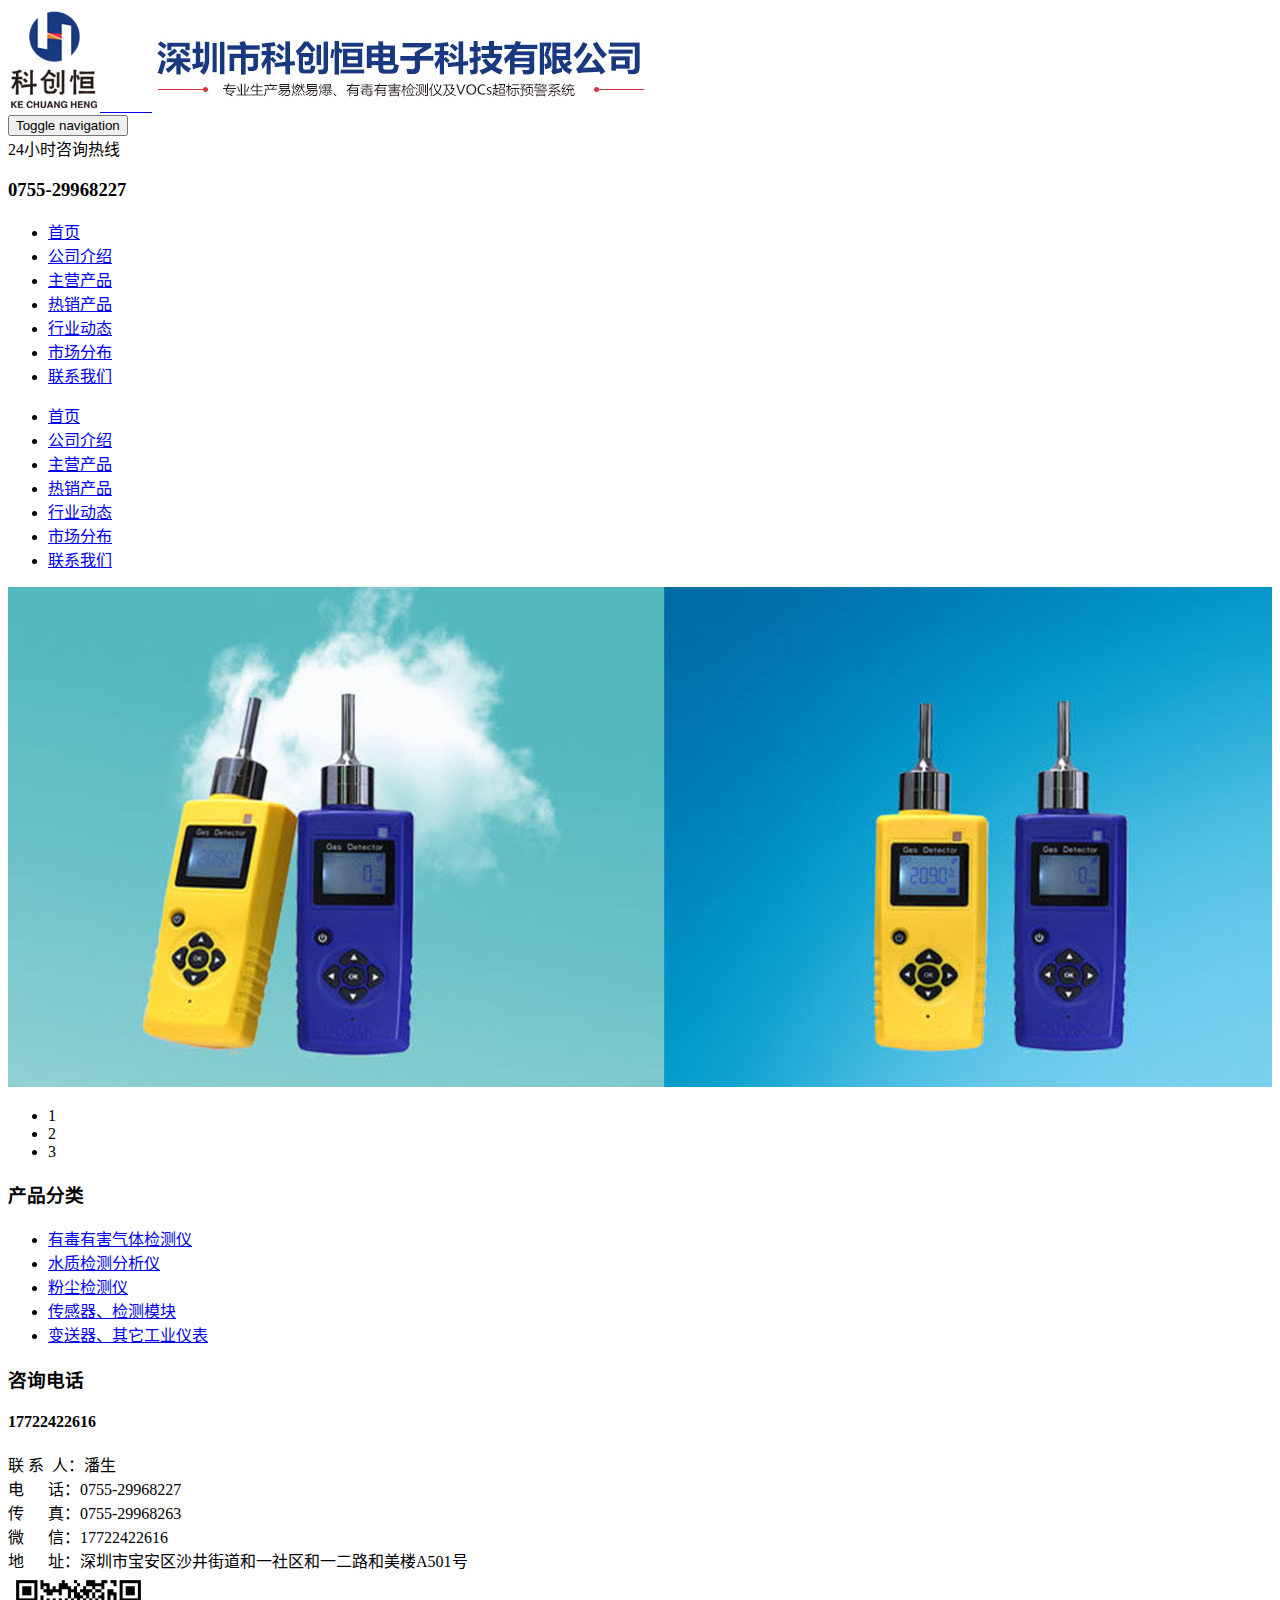
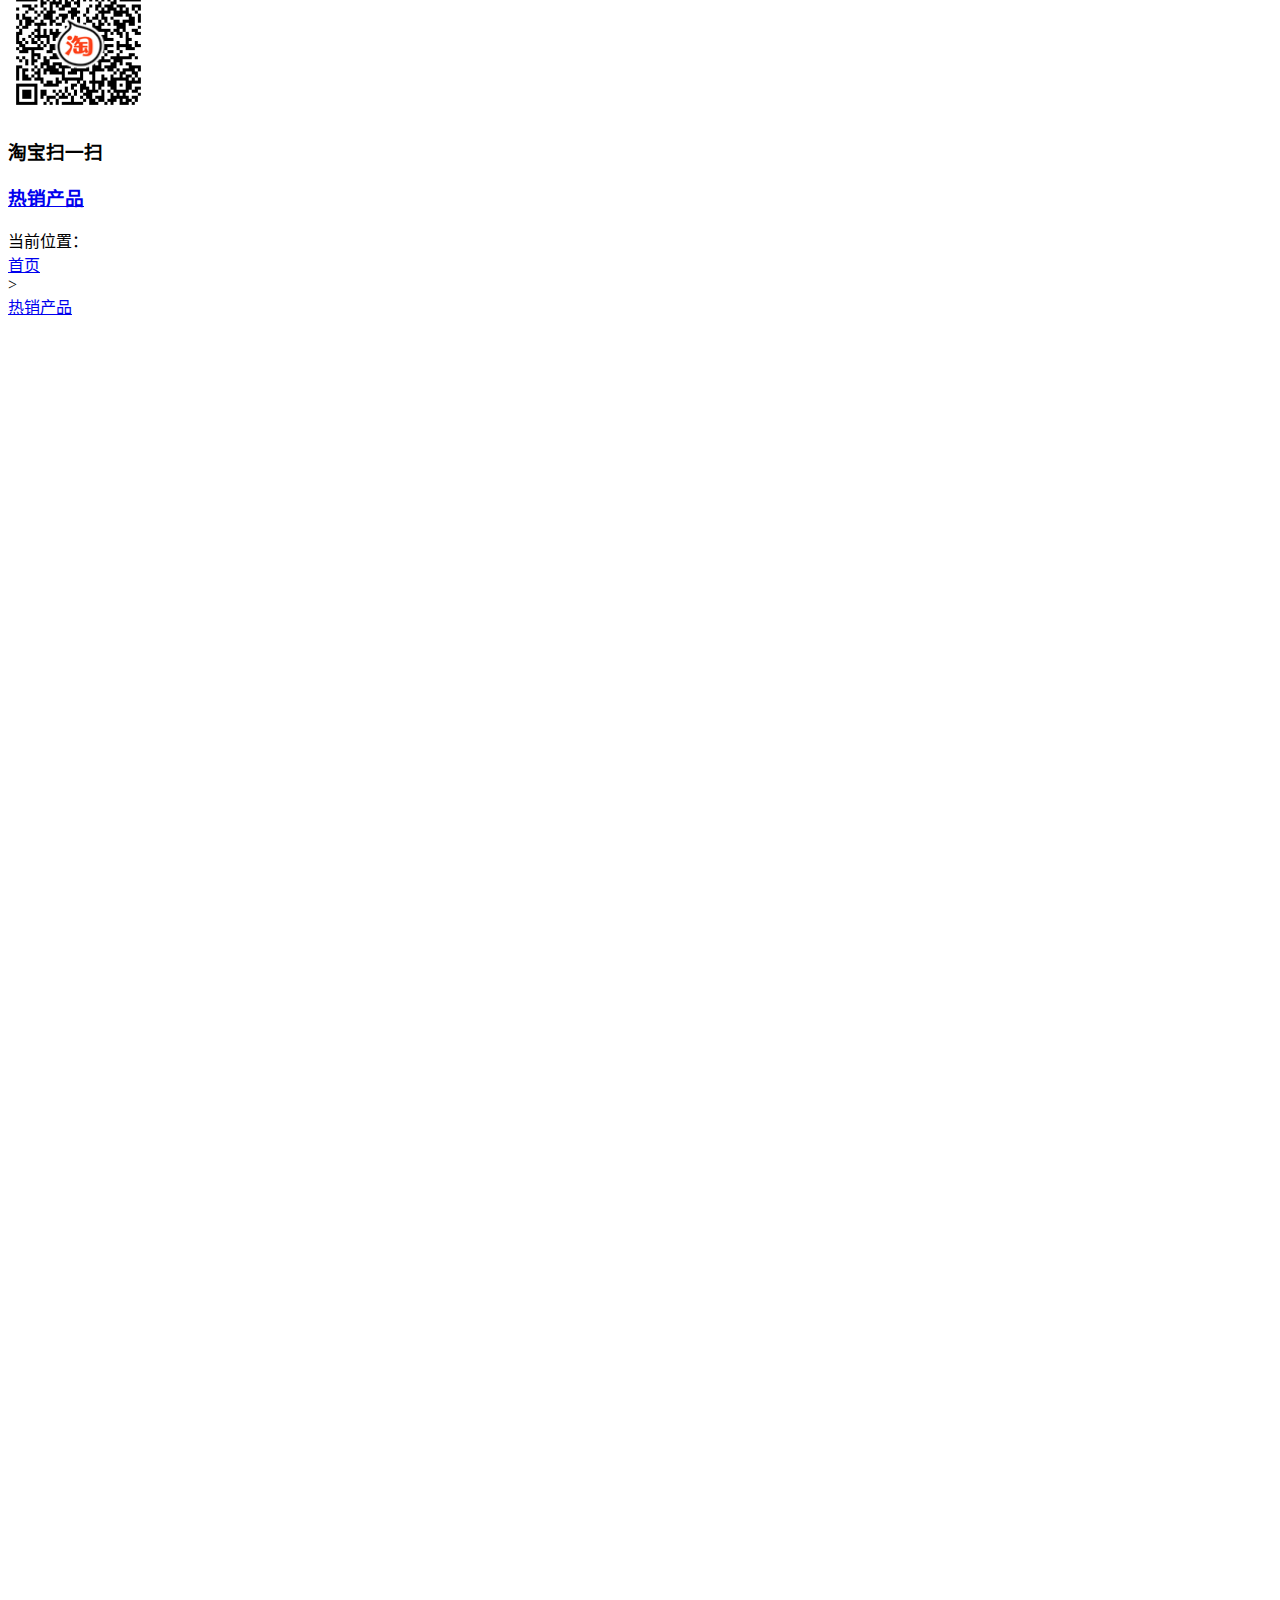
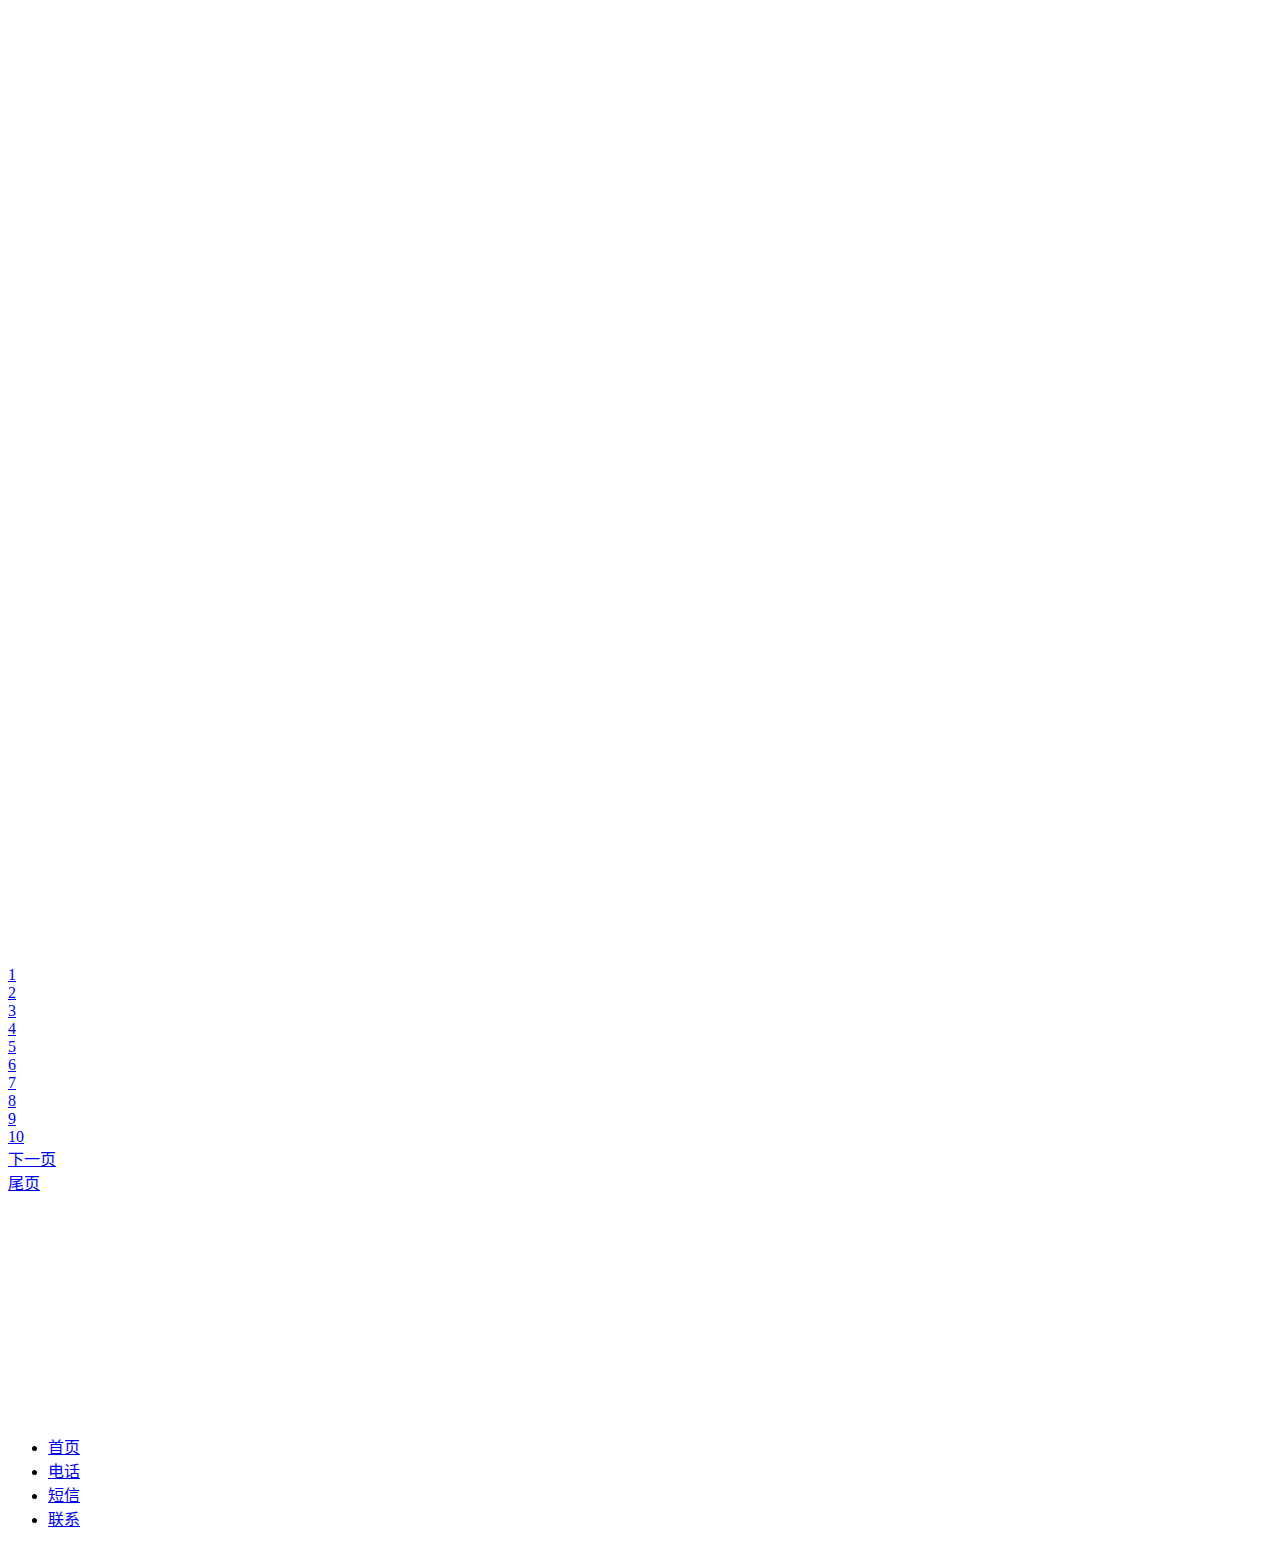
==== hotProduct.html @ cb8224bf "asdf" ====
<!DOCTYPE html>
<html lang="zh-CN">

<head>
  <meta http-equiv="Content-Type" content="text/html; charset=UTF-8">

  <meta http-equiv="X-UA-Compatible" content="IE=edge">
  <meta name="viewport" content="width=device-width, initial-scale=1">
  <title>深圳科创恒官网-复合气体检测仪-氮氧化物监测系统-VOCs检测仪-氨气探测器</title>
  <meta name="keywords" content="VOCs在线监测系统,硫化氢检测仪,二氧化硫探测器,臭氧检测仪,红外甲烷检测仪,有毒有害气体检测仪">
  <meta name="description"
    content="深圳市科创恒电子科技有限公司是一家专业从事气体检测仪,智慧环保,物联网领域的传感器应用及方案解决商,主要产品有氮氧化物监测系统,二氧化碳检测仪,氧气测定仪,一氧化碳探测器,红外甲烷检测仪等">
  <link href="./css/bootstrap.min.css" type="text/css" rel="stylesheet">
  <link href="./css/style.css" type="text/css" rel="stylesheet">
  <script type="text/javascript" src="./js/jquery.min.js"></script>
  <script type="text/javascript" src="./js/jquery.SuperSlide.2.1.1.js"></script>
  <script type="text/javascript" src="./js/bootstrap.min.js"></script>
  <script type="text/javascript" src="./js/TouchSlide.1.1.js"></script>
  <script type="text/javascript" src="./js/common.js"></script>
  <script type="text/javascript" src="./js/flash.js"></script>
  <script type="text/javascript" src="./js/ckplayer.js" charset="utf-8"></script>

  <link rel="icon" href="./images/favicon.ico" type="image/x-icon">
  <link rel="shortcut icon" href="./images/favicon.ico" type="image/x-icon">
  <link rel="BOOKMARK" href="./images/favicon.ico" type="image/x-icon">

  <!--[if (gt IE 9)|!(IE)]><!-->
  <link href="./css/animate.min.css" type="text/css" rel="stylesheet">
  <script type="text/javascript" src="./js/wow.min.js"></script>
  <!--<![endif]-->

</head>

<body>
  <!--头部开始-->
  <header id="header">
    <div class="container">
      <div id="logo">
        <a href="./index.html" title="深圳科创恒电子科技有限公司">
          <img src="./images/p_logo.jpg"
            alt="深圳市科创恒电子科技有限公司">&nbsp;&nbsp;&nbsp;&nbsp;&nbsp;&nbsp;&nbsp;&nbsp;&nbsp;&nbsp;&nbsp;&nbsp;
          <img src="./images/logo_explain.jpg" alt="深圳市科创恒电子科技有限公司">
        </a>
      </div>
      <div id="header_right">
        <button type="button" class="navbar-toggle" data-toggle="collapse" data-target=".navbar-collapse">
          <span class="sr-only">Toggle navigation</span>
          <span class="icon-bar"></span>
          <span class="icon-bar"></span>
          <span class="icon-bar"></span>
        </button>


        <div id="tel"><span>24小时咨询热线</span>
          <h3>0755-29968227</h3>
        </div>

        <div class="clear"></div>
      </div>
      <div class="clear"></div>
      <div class="row mobile_nav">
        <nav class="collapse navbar-collapse">
          <ul>
            <li><a href="./index.html">首页</a></li>
            <li><a href="./aboutUs.html">公司介绍</a></li>
            <li><a href="./productList.html">主营产品</a></li>
            <li><a href="./hotProduct.html">热销产品</a></li>
            <li><a href="./news.html">行业动态</a></li>
            <li><a href="./marketAnalysis.html">市场分布</a></li>
            <li><a href="./contactUs.html">联系我们</a></li>
          </ul>
        </nav>
      </div>
    </div>

    <nav id="navigate">
      <div class="container">
        <ul>
          <li class="first_menu"><a href="./index.html">首页</a></li>
          <li><a href="./aboutUs.html">公司介绍</a></li>
          <li><a href="./productList.html">主营产品</a></li>
          <li><a class="current" href="./hotProduct.html">热销产品</a></li>
          <li><a href="./news.html">行业动态</a></li>
          <li><a href="./marketAnalysis.html">市场分布</a></li>
          <li><a href="./contactUs.html">联系我们</a></li>
        </ul>
      </div>
    </nav>
  </header>
  <div class="clear"></div>
  <div id="flash">
    <div id="slideBox" class="slideBox">
      <div class="bd">
        <div class="tempWrap" style="overflow:hidden; position:relative;">
          <ul
            style="width: 5709px; position: relative; overflow: hidden; padding: 0px; margin: 0px; transition-duration: 0ms; transform: translate(-1903px, 0px) translateZ(0px);">
            <li style="display: table-cell; vertical-align: top; width: 1903px;">
              <a href="#" title="便携泵吸式HCK-200系列"><img src="./images/banner1.jpg"></a></li>
            <li style="display: table-cell; vertical-align: top; width: 1903px;">
              <a href="#" title="在线式HCK-600系列"><img src="./images/banner2.jpg"></a></li>
            <li style="display: table-cell; vertical-align: top; width: 1903px;">
              <a href="#" title="气体主机控制报警器 MX6000"><img src="./images/banner3.jpg"></a></li>
          </ul>
        </div>
      </div>
      <div class="hd">
        <ul>
          <li class="on">1</li>
        </ul>
      </div><span class="prev"></span><span class="next"></span>
    </div>
  </div>
  <div id="mobileflash" style="display: none;">
    <div id="adBox" class="slideBox">
      <div class="bd">
        <ul>
          <li><a href="./index.html" title="便携泵吸式HCK-200系列"><img src="./images/phone_img1.jpg"></a>
          </li>
          <li><a href="./index.html" title="在线式HCK-600系列"><img src="./images/phone_img2.jpg"></a>
          </li>
        </ul>
      </div>
      <div class="hd">
        <ul></ul>
      </div>
    </div>
  </div>
  <div class="clear"></div>
  <!--内容区开始-->
  <div class="main">
    <div class="container">
      <div id="left">
        <div class="left_list">
          <div class="left_top">
            <h3>产品分类</h3>
            <!-- <h4>{$ClassName_en}</h4> -->
          </div>
          <div class="left_con">
            <div class="type_list">
              <ul>
                <li class="first_cat"><a href="./productCategory.html" title="有毒有害气体检测仪">有毒有害气体检测仪</a></li>
                <li class="first_cat"><a href="./productCategory1.html" title="水质检测分析仪">水质检测分析仪</a></li>
                <li class="first_cat"><a href="./productCategory2.html" title="粉尘检测仪">粉尘检测仪</a></li>
                <li class="first_cat"><a href="./productCategory3.html" title="传感器、检测模块">传感器、检测模块</a></li>
                <li class="first_cat"><a href="./productCategory4.html" title="变送器、其它工业仪表">变送器、其它工业仪表</a></li>
              </ul>
            </div>
          </div>
        </div>

        <div class="left_list2">
          <div class="left_top2">
            <h3>咨询电话</h3>
            <h4>17722422616</h4>
          </div>
          <div class="left_con">
            <div class="left_contact">
              <!--<h3>深圳科创恒电子科技有限公司</h3>-->
              <span><span style="white-space:normal;">联 系 &nbsp;人：潘生</span><br style="white-space:normal;">
                <span style="white-space:normal;">电 &nbsp; &nbsp; &nbsp;话：0755-29968227</span><br
                  style="white-space:normal;">
                <span style="white-space:normal;">传 &nbsp; &nbsp; &nbsp;真：<span
                    class="tbdiv">0755-29968263</span></span><br style="white-space:normal;">
                <span style="white-space:normal;">微 &nbsp; &nbsp;&nbsp; 信：<span
                    class="tbdiv">17722422616</span></span><br style="white-space:normal;">
                <span style="white-space:normal;">地 &nbsp; &nbsp; &nbsp;址：深圳市宝安区沙井街道和一社区和一二路和美楼A501号</span></span>
            </div>
          </div>
        </div>

        <div class="wechat2">
          <img src="./images/taobao.jpg" width="142" height="142" alt="">
          <br>
          <h3>淘宝扫一扫</h3>
        </div>
      </div>
      <div id="right">
        <div id="right_top">
          <h3><a href="./hotProduct.html">热销产品</a></h3>
          <span>
            <li>当前位置：</li>
            <li><a href="./index.html">首页</a></li>
            <li>&gt;</li>
            <li><a href="./hotProduct.html">热销产品</a></li>
          </span>
        </div>
        <div id="right_con">
          <div class="row">
            <div class="productList">
              <div class="col-lg-3 col-md-4 col-sm-6 col-xs-12 pro_list wow fadeInUp animated" data-wow-delay=".2s"
                style="visibility: visible; animation-delay: 0.2s; animation-name: fadeInUp;">
                <div class="pro_img"><a href="./productDetail.html" title="泵吸式可燃气体检测仪"><img
                      src="./images/K2.jpg" alt="泵吸式可燃气体检测仪"></a></div>
                <div class="pro_title"><a href="./productDetail.html"
                    title="泵吸式可燃气体检测仪">泵吸式可燃气体检测仪</a></div>
              </div>
              <div class="col-lg-3 col-md-4 col-sm-6 col-xs-12 pro_list wow fadeInUp animated" data-wow-delay=".4s"
                style="visibility: visible; animation-delay: 0.4s; animation-name: fadeInUp;">
                <div class="pro_img"><a href="./productDetail.html" title="泵吸式可燃气体检测仪"><img
                      src="./images/K3.jpg" alt="泵吸式可燃气体检测仪"></a></div>
                <div class="pro_title"><a href="./productDetail.html"
                    title="泵吸式可燃气体检测仪">泵吸式可燃气体检测仪</a></div>
              </div>
              <div class="col-lg-3 col-md-4 col-sm-6 col-xs-12 pro_list wow fadeInUp animated" data-wow-delay=".6s"
                style="visibility: visible; animation-delay: 0.6s; animation-name: fadeInUp;">
                <div class="pro_img"><a href="./productDetail.html" title="泵吸式可燃气体检测仪"><img
                      src="./images/Product01.jpg" alt="泵吸式可燃气体检测仪"></a></div>
                <div class="pro_title"><a href="./productDetail.html"
                    title="泵吸式可燃气体检测仪">泵吸式可燃气体检测仪</a></div>
              </div>
              <div class="col-lg-3 col-md-4 col-sm-6 col-xs-12 pro_list wow fadeInUp animated" data-wow-delay=".8s"
                style="visibility: visible; animation-delay: 0.8s; animation-name: fadeInUp;">
                <div class="pro_img"><a href="./productDetail.html" title="泵吸式可燃气体检测仪"><img
                      src="./images/Product03.jpg" alt="泵吸式可燃气体检测仪"></a></div>
                <div class="pro_title"><a href="./productDetail.html"
                    title="泵吸式可燃气体检测仪">泵吸式可燃气体检测仪</a></div>
              </div>
              <div class="col-lg-3 col-md-4 col-sm-6 col-xs-12 pro_list wow fadeInUp" data-wow-delay=".2s"
                style="visibility: hidden; animation-delay: 0.2s; animation-name: none;">
                <div class="pro_img"><a href="./productDetail.html" title="泵吸式可燃气体检测仪"><img
                      src="./images/Product04.JPG" alt="泵吸式可燃气体检测仪"></a></div>
                <div class="pro_title"><a href="./productDetail.html"
                    title="泵吸式可燃气体检测仪">泵吸式可燃气体检测仪</a></div>
              </div>
              <div class="col-lg-3 col-md-4 col-sm-6 col-xs-12 pro_list wow fadeInUp" data-wow-delay=".4s"
                style="visibility: hidden; animation-delay: 0.4s; animation-name: none;">
                <div class="pro_img"><a href="./productDetail.html" title="泵吸式可燃气体检测仪"><img
                      src="./images/k2.JPG" alt="泵吸式可燃气体检测仪"></a></div>
                <div class="pro_title"><a href="./productDetail.html"
                    title="泵吸式可燃气体检测仪">泵吸式可燃气体检测仪</a></div>
              </div>
              <div class="col-lg-3 col-md-4 col-sm-6 col-xs-12 pro_list wow fadeInUp" data-wow-delay=".6s"
                style="visibility: hidden; animation-delay: 0.6s; animation-name: none;">
                <div class="pro_img"><a href="./productDetail.html" title="泵吸式可燃气体检测仪"><img
                      src="./images/k3.JPG" alt="泵吸式可燃气体检测仪"></a></div>
                <div class="pro_title"><a href="./productDetail.html"
                    title="泵吸式可燃气体检测仪">泵吸式可燃气体检测仪</a></div>
              </div>
              <div class="col-lg-3 col-md-4 col-sm-6 col-xs-12 pro_list wow fadeInUp" data-wow-delay=".8s"
                style="visibility: hidden; animation-delay: 0.8s; animation-name: none;">
                <div class="pro_img"><a href="./productDetail.html" title="泵吸式可燃气体检测仪"><img
                      src="./images/Product01.JPG" alt="泵吸式可燃气体检测仪"></a></div>
                <div class="pro_title"><a href="./productDetail.html"
                    title="泵吸式可燃气体检测仪">泵吸式可燃气体检测仪</a></div>
              </div>
              <div class="col-lg-3 col-md-4 col-sm-6 col-xs-12 pro_list wow fadeInUp" data-wow-delay=".2s"
                style="visibility: hidden; animation-delay: 0.2s; animation-name: none;">
                <div class="pro_img"><a href="./productDetail.html" title="泵吸式可燃气体检测仪"><img
                      src="./images/Product03.JPG" alt="泵吸式可燃气体检测仪"></a></div>
                <div class="pro_title"><a href="./productDetail.html"
                    title="泵吸式可燃气体检测仪">泵吸式可燃气体检测仪</a></div>
              </div>
              <div class="col-lg-3 col-md-4 col-sm-6 col-xs-12 pro_list wow fadeInUp" data-wow-delay=".4s"
                style="visibility: hidden; animation-delay: 0.4s; animation-name: none;">
                <div class="pro_img"><a href="./productDetail.html" title="泵吸式可燃气体检测仪"><img
                      src="./images/Product04.JPG" alt="泵吸式可燃气体检测仪"></a></div>
                <div class="pro_title"><a href="./productDetail.html"
                    title="泵吸式可燃气体检测仪">泵吸式可燃气体检测仪</a></div>
              </div>
              <div class="col-lg-3 col-md-4 col-sm-6 col-xs-12 pro_list wow fadeInUp" data-wow-delay=".6s"
                style="visibility: hidden; animation-delay: 0.6s; animation-name: none;">
                <div class="pro_img"><a href="./productDetail.html" title="泵吸式可燃气体检测仪"><img
                      src="./images/k2.JPG" alt="泵吸式可燃气体检测仪"></a></div>
                <div class="pro_title"><a href="./productDetail.html"
                    title="泵吸式可燃气体检测仪">泵吸式可燃气体检测仪</a></div>
              </div>
              <div class="col-lg-3 col-md-4 col-sm-6 col-xs-12 pro_list wow fadeInUp" data-wow-delay=".8s"
                style="visibility: hidden; animation-delay: 0.8s; animation-name: none;">
                <div class="pro_img"><a href="./productDetail.html" title="泵吸式可燃气体检测仪"><img
                      src="./images/k3.JPG" alt="泵吸式可燃气体检测仪"></a></div>
                <div class="pro_title"><a href="./productDetail.html"
                    title="泵吸式可燃气体检测仪">泵吸式可燃气体检测仪</a></div>
              </div>
            </div>
            <div class="blank clear"></div>
            <div class="pages">
              <li class="active"><a href="./productCategory.html">1</a></li>
              <li><a href="./productCategory.html">2</a></li>
              <li><a href="./productCategory.html">3</a></li>
              <li><a href="./productCategory.html">4</a></li>
              <li><a href="./productCategory.html">5</a></li>
              <li><a href="./productCategory.html">6</a></li>
              <li><a href="./productCategory.html">7</a></li>
              <li><a href="./productCategory.html">8</a></li>
              <li><a href="./productCategory.html">9</a></li>
              <li><a href="./productCategory.html">10</a></li>
              <li><a href="./productCategory.html">下一页</a></li>
              <li><a href="./productCategory.html">尾页</a></li>
            </div>
          </div>
        </div>
      </div>
    </div>
  </div>
  <!--内容区结束-->
  <div class="clear"></div>
  <div id="footer" class="wow fadeInUp" style="visibility: hidden; animation-name: none;">
    <div class="container">

      <div class="col-md-12 footer_list">
        <ul>
          <li><a href="./index.html">首页</a></li>
          <li>|<a href="./aboutUs.html">公司介绍</a></li>
          <li>|<a href="./productList.html">主营产品</a></li>
          <li>|<a href="./hotProduct.html">热销产品</a></li>
          <li>|<a href="./news.html">行业动态</a></li>
          <li>|<a href="./marketAnalysis.html">市场分布</a></li>
          <li>|<a href="./contactUs.html">联系我们</a></li>
        </ul>

      </div>
      <div class="col-md-12 copyright">
        粤ICP备14101759号 Copyright©2014-2020 深圳市科创恒电子有限公司 版权所有
      </div>

    </div>
  </div>

  <script type="text/javascript" src="./js/sk.js"></script>
  <!--footer-->
  <div class="blank55"></div>
  <div id="toolbar" class="layout text-center">
    <ul>
      <li><a class="f1" href="./index.html">首页</a></li>
      <li><a class="f2" href="tel:0755-29968227">电话</a></li>
      <li><a class="f3" href="sms:17722422612">短信</a></li>
      <li><a class="f4" href="./contactUs.html">联系</a></li>
    </ul>
  </div>
</body>

</html>
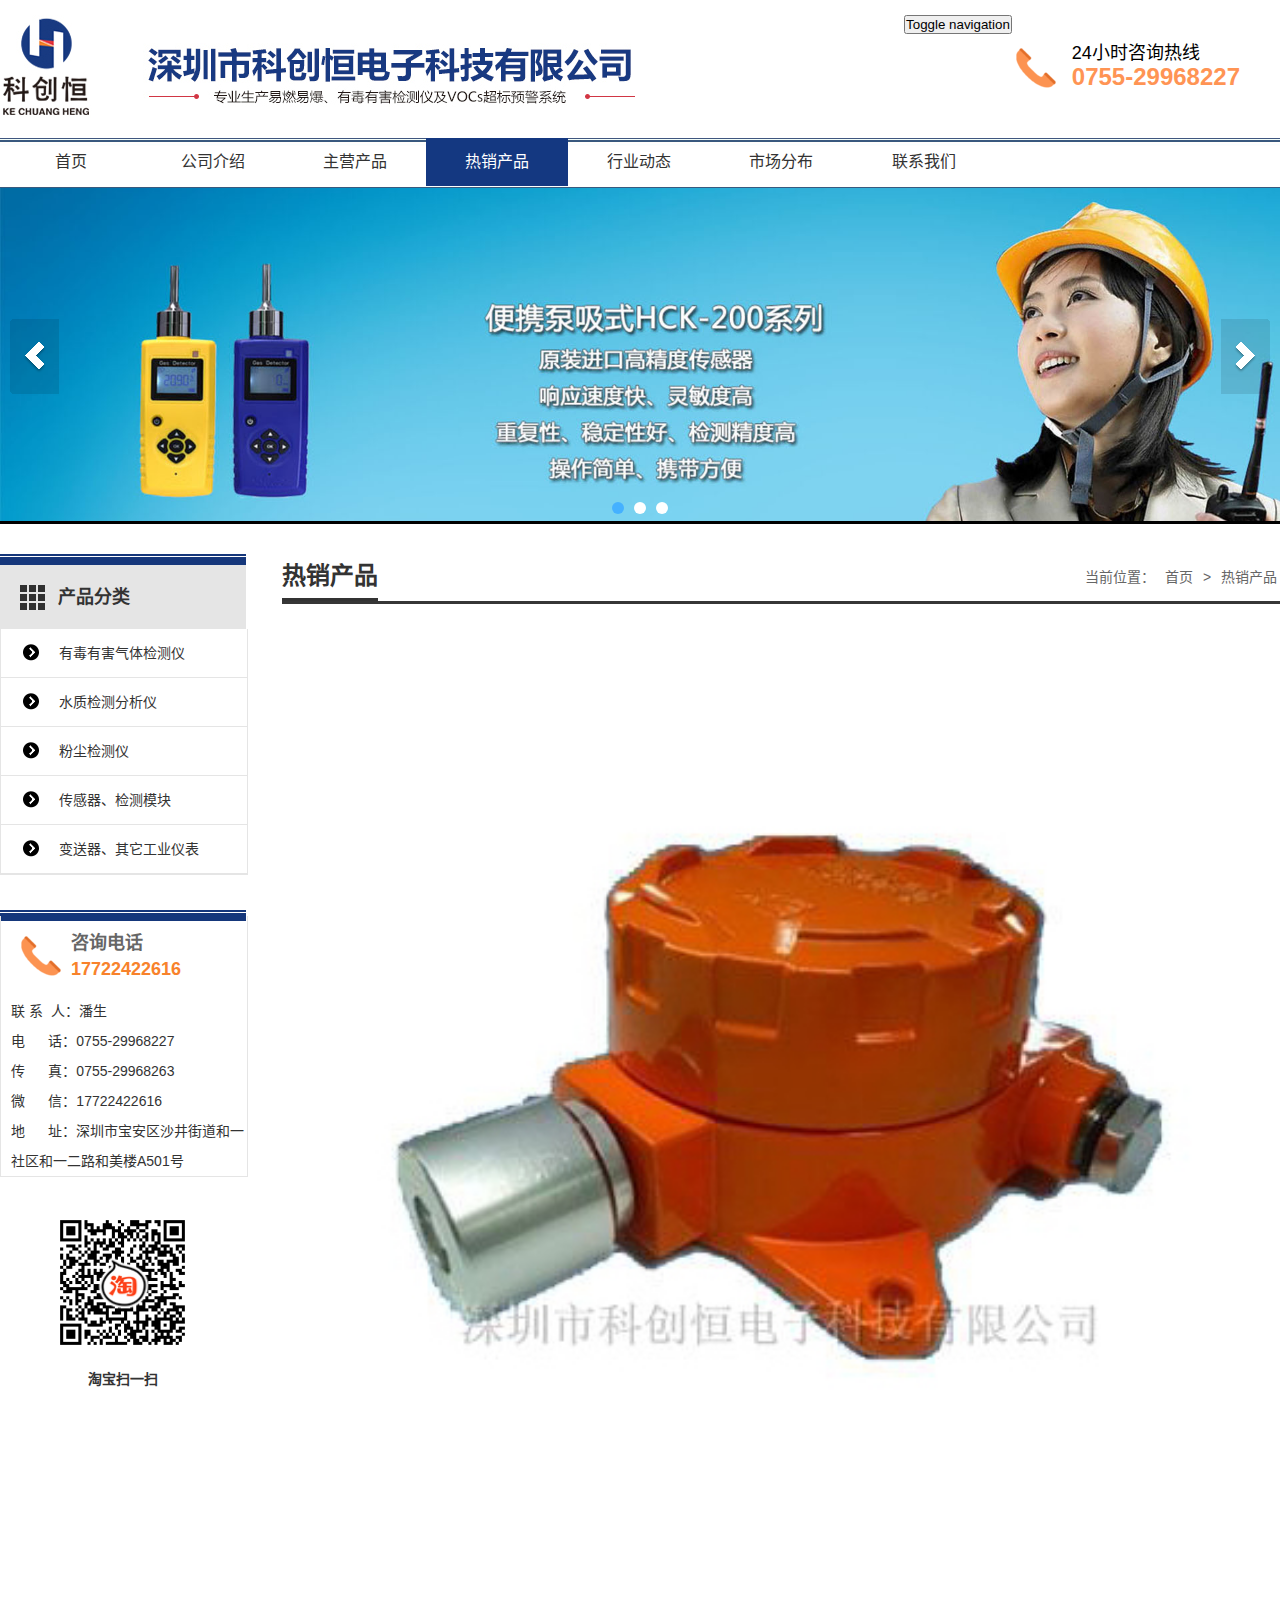
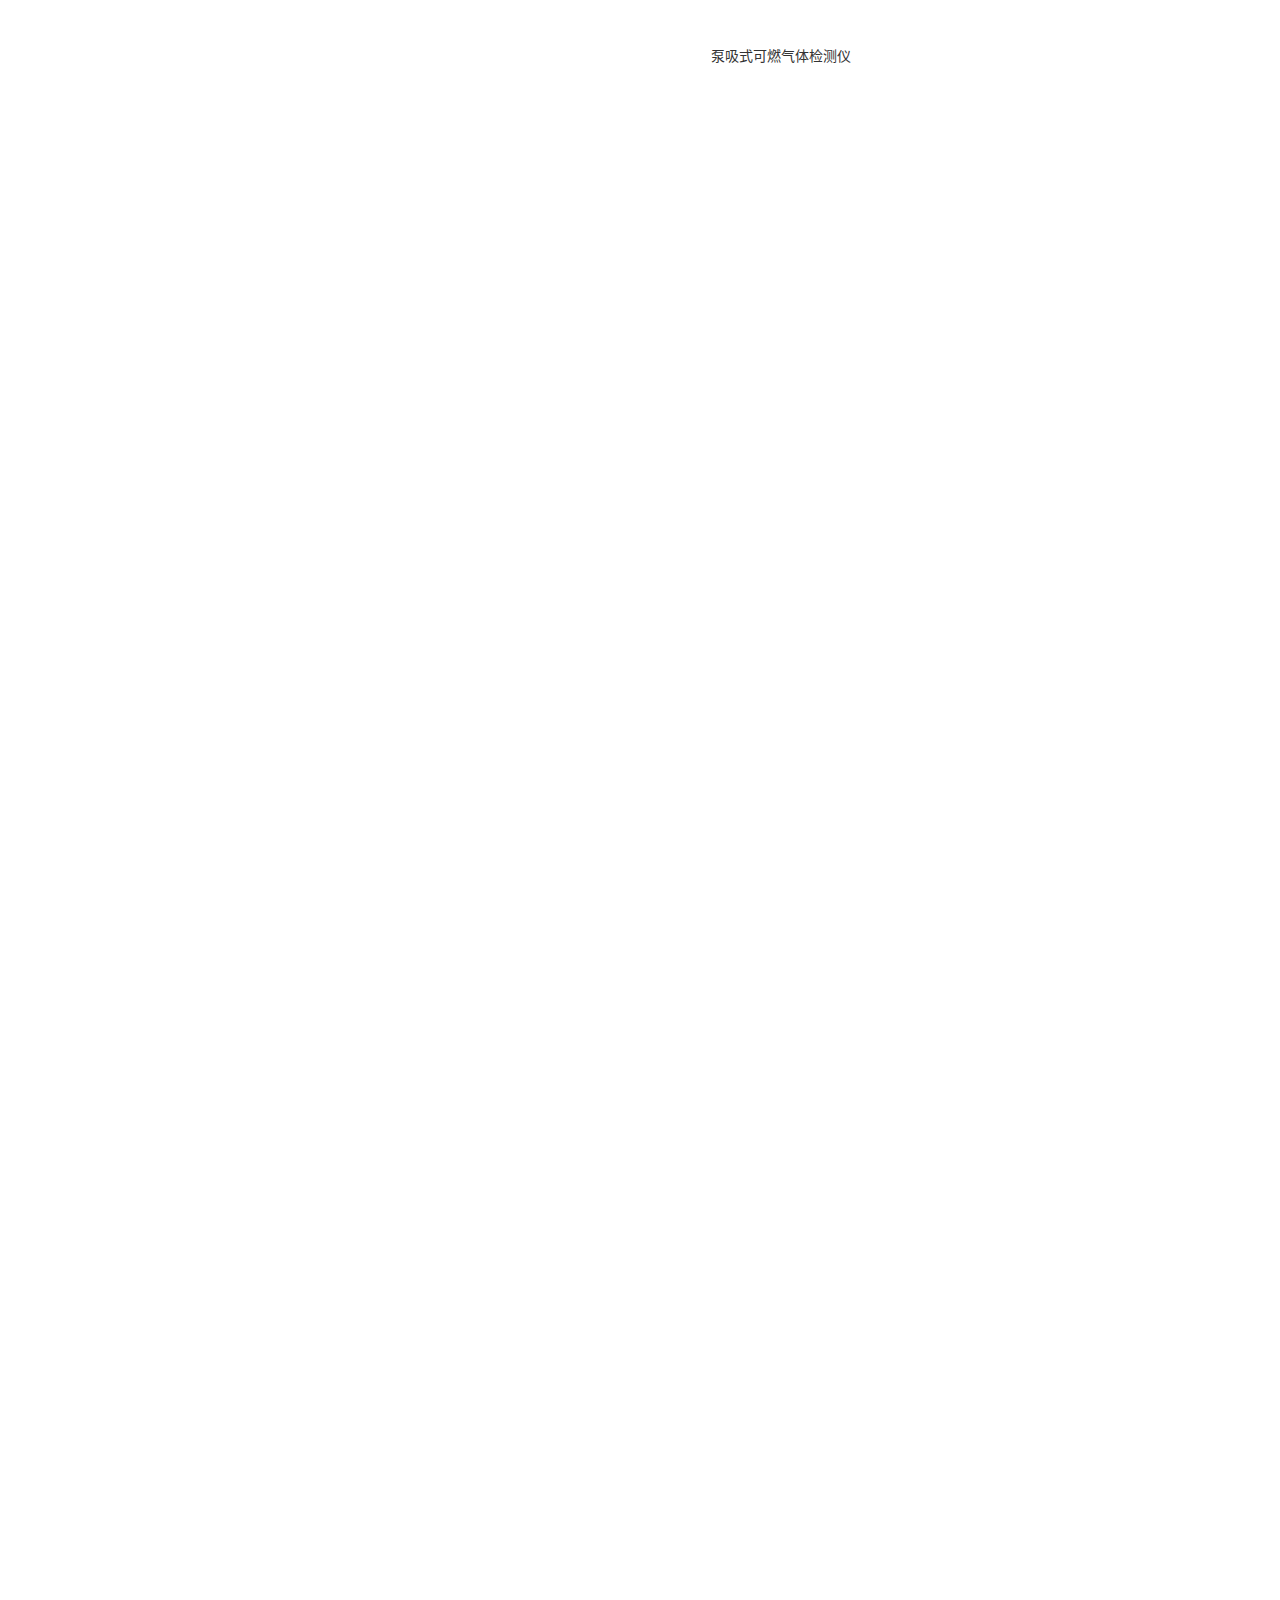
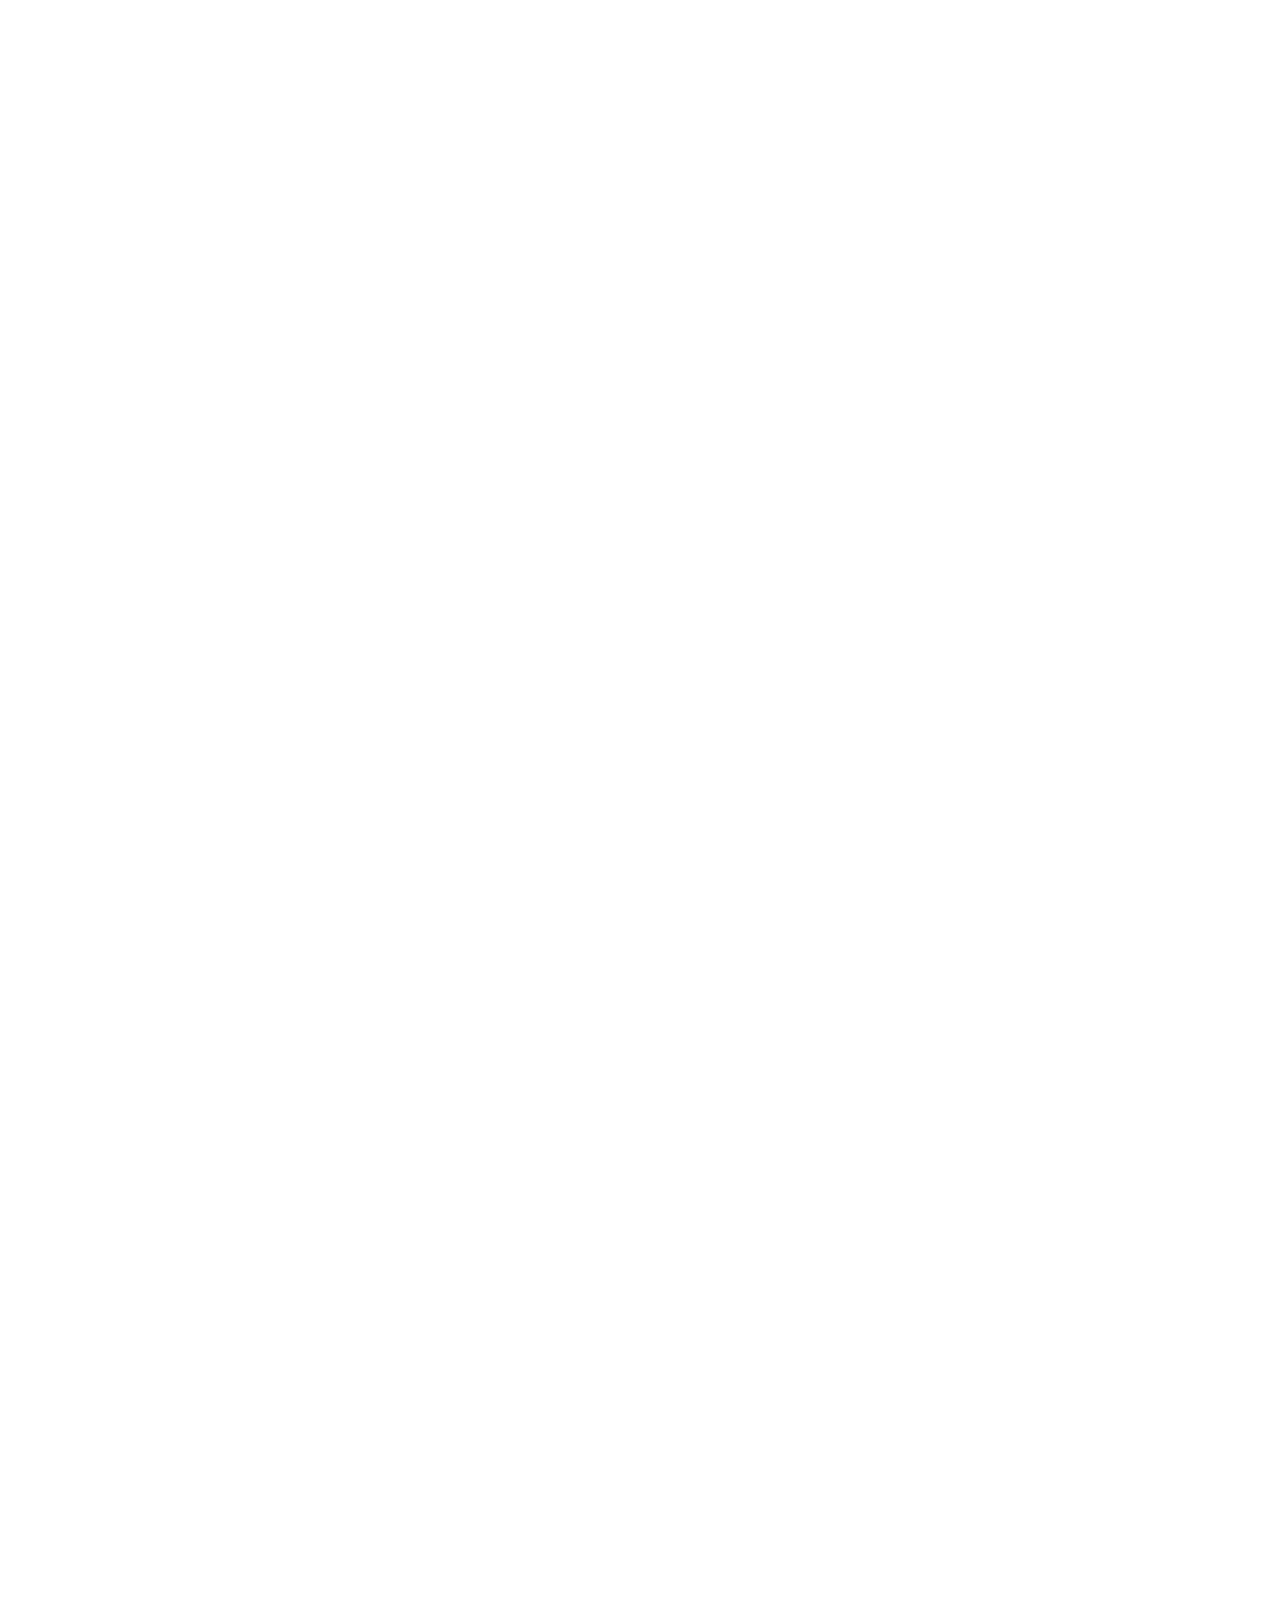
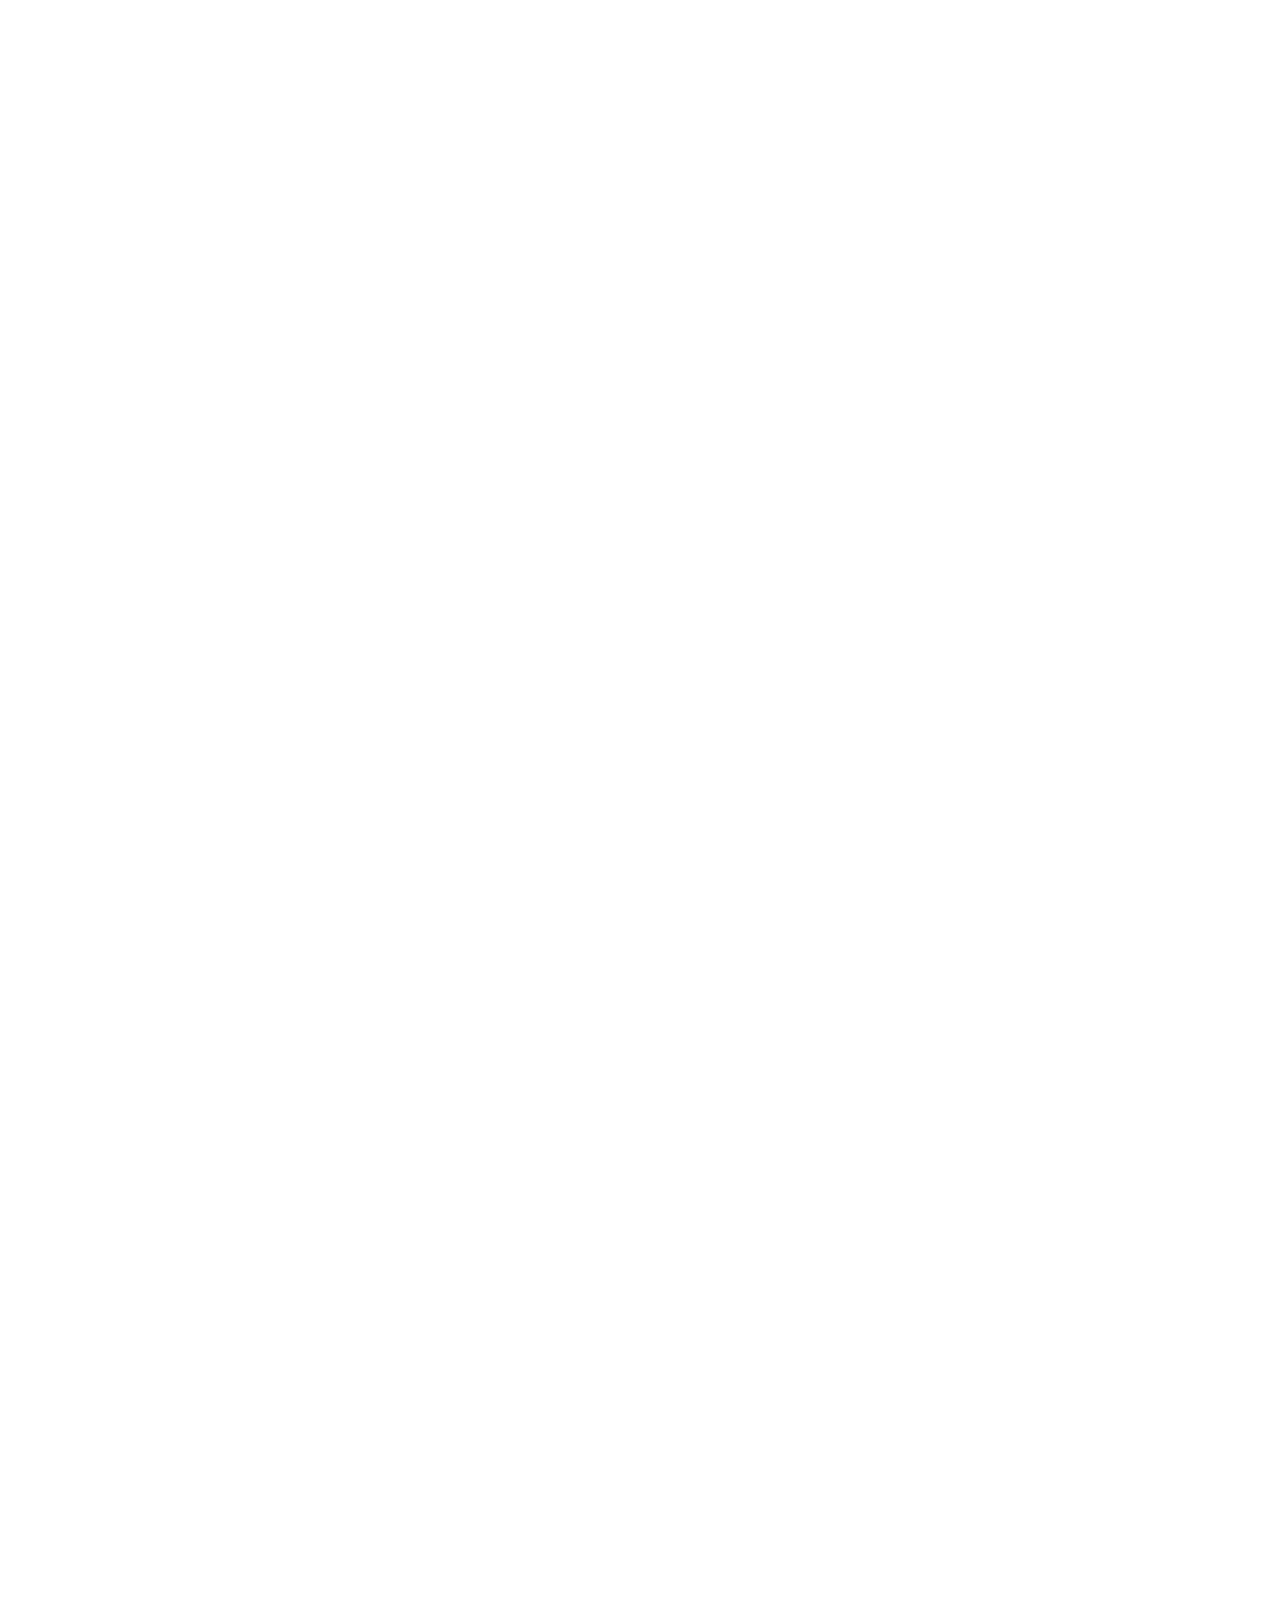
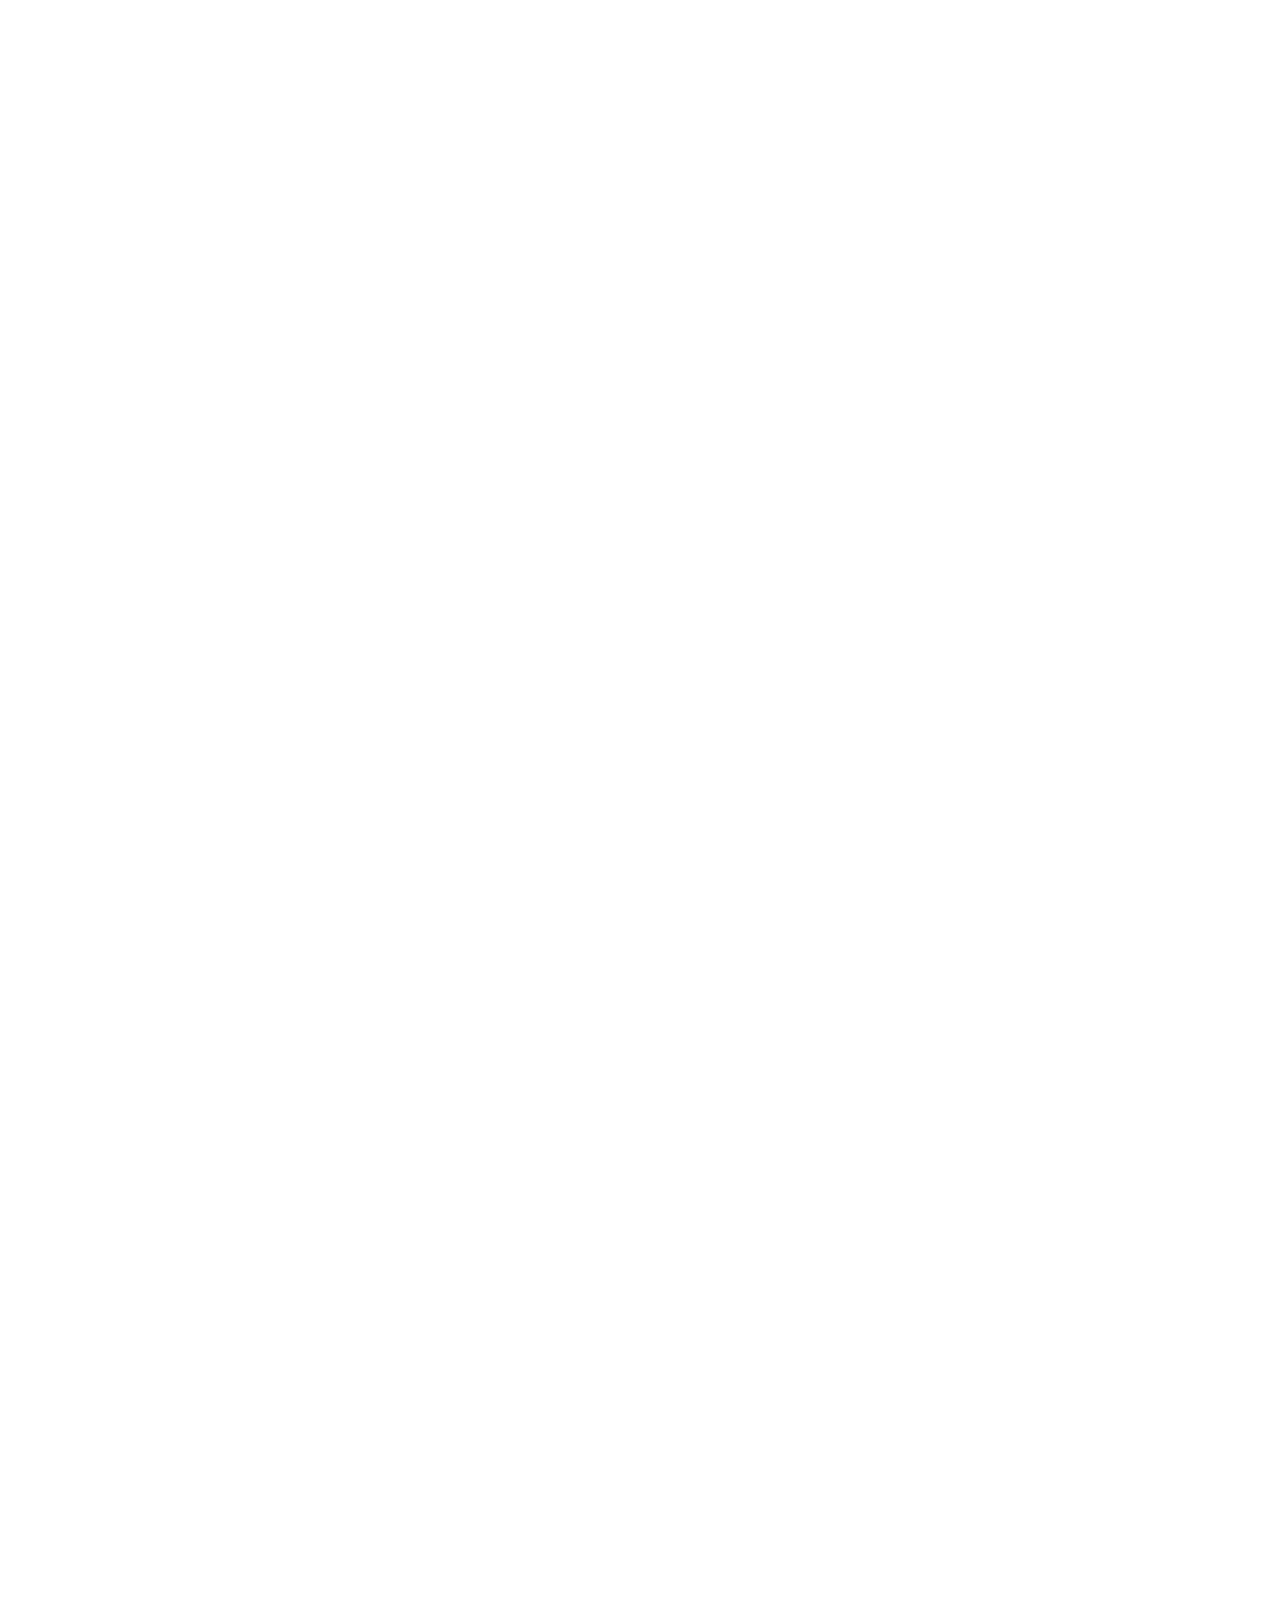
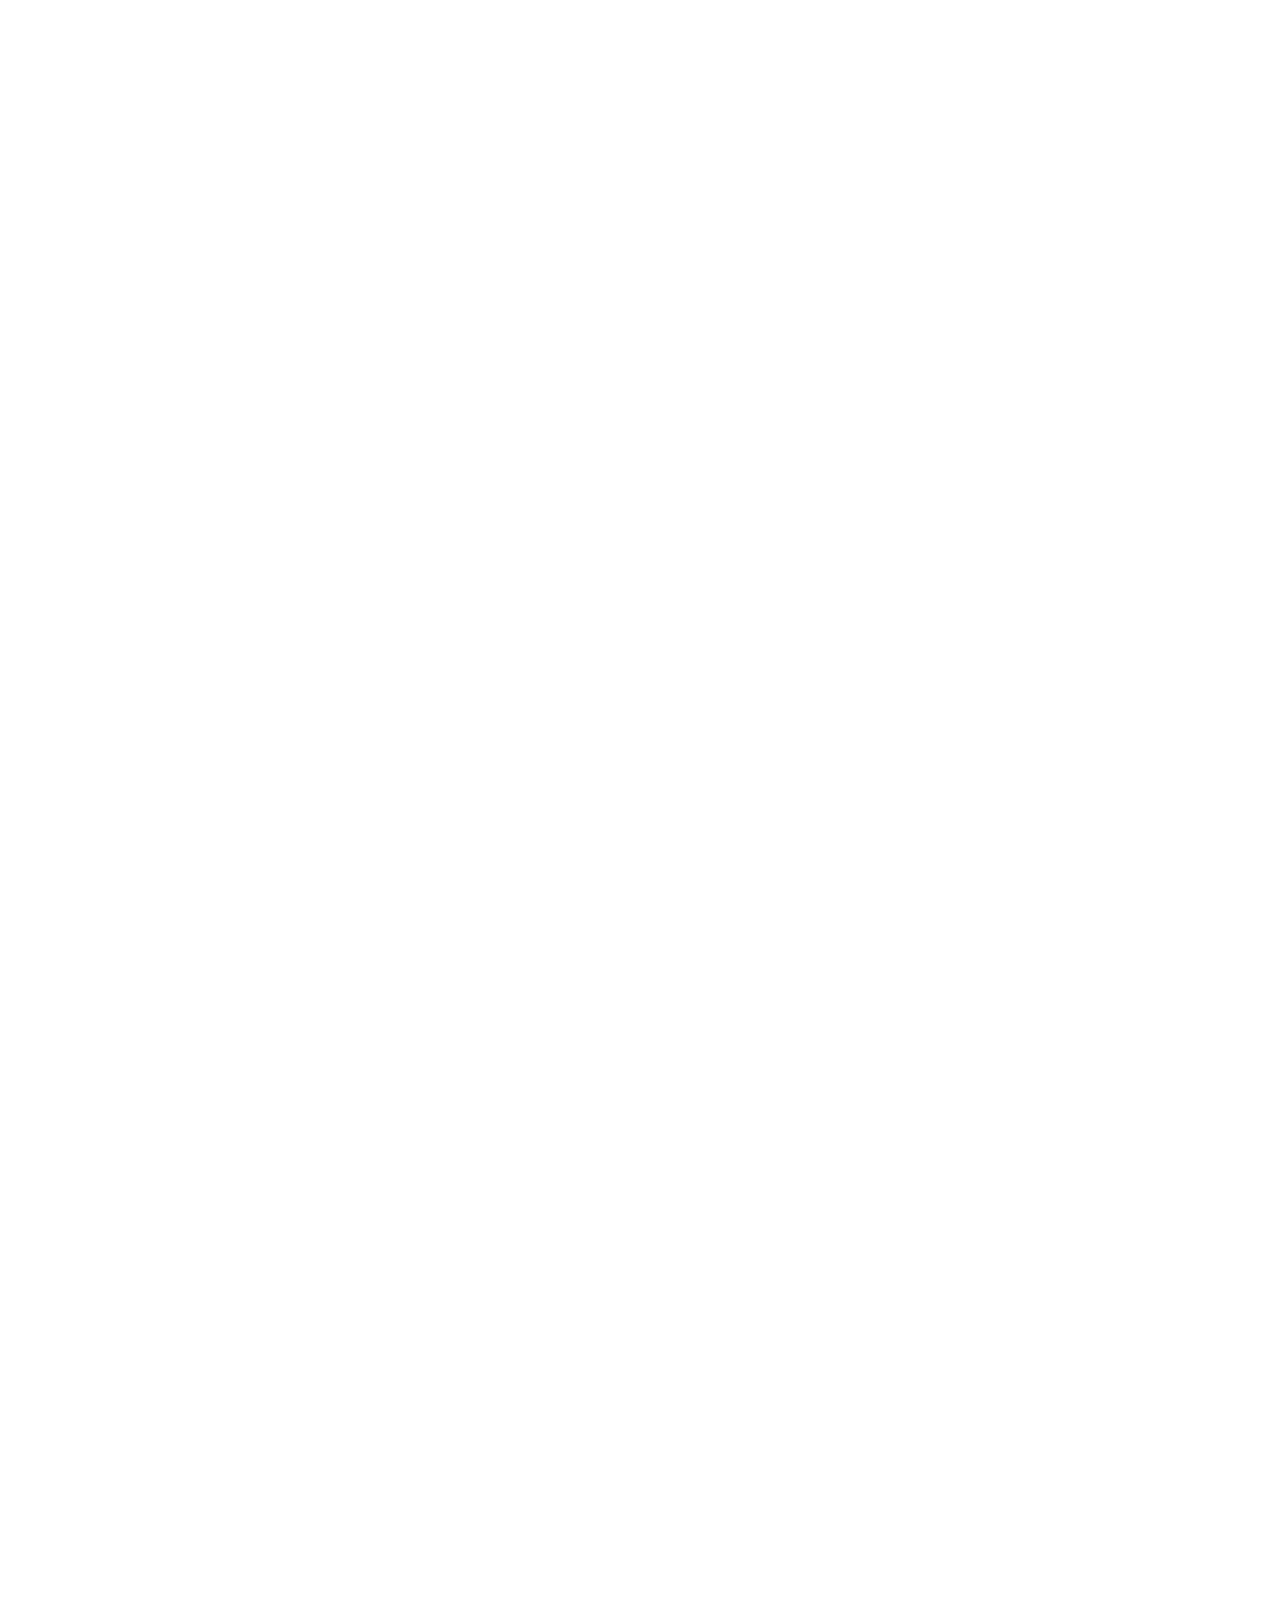
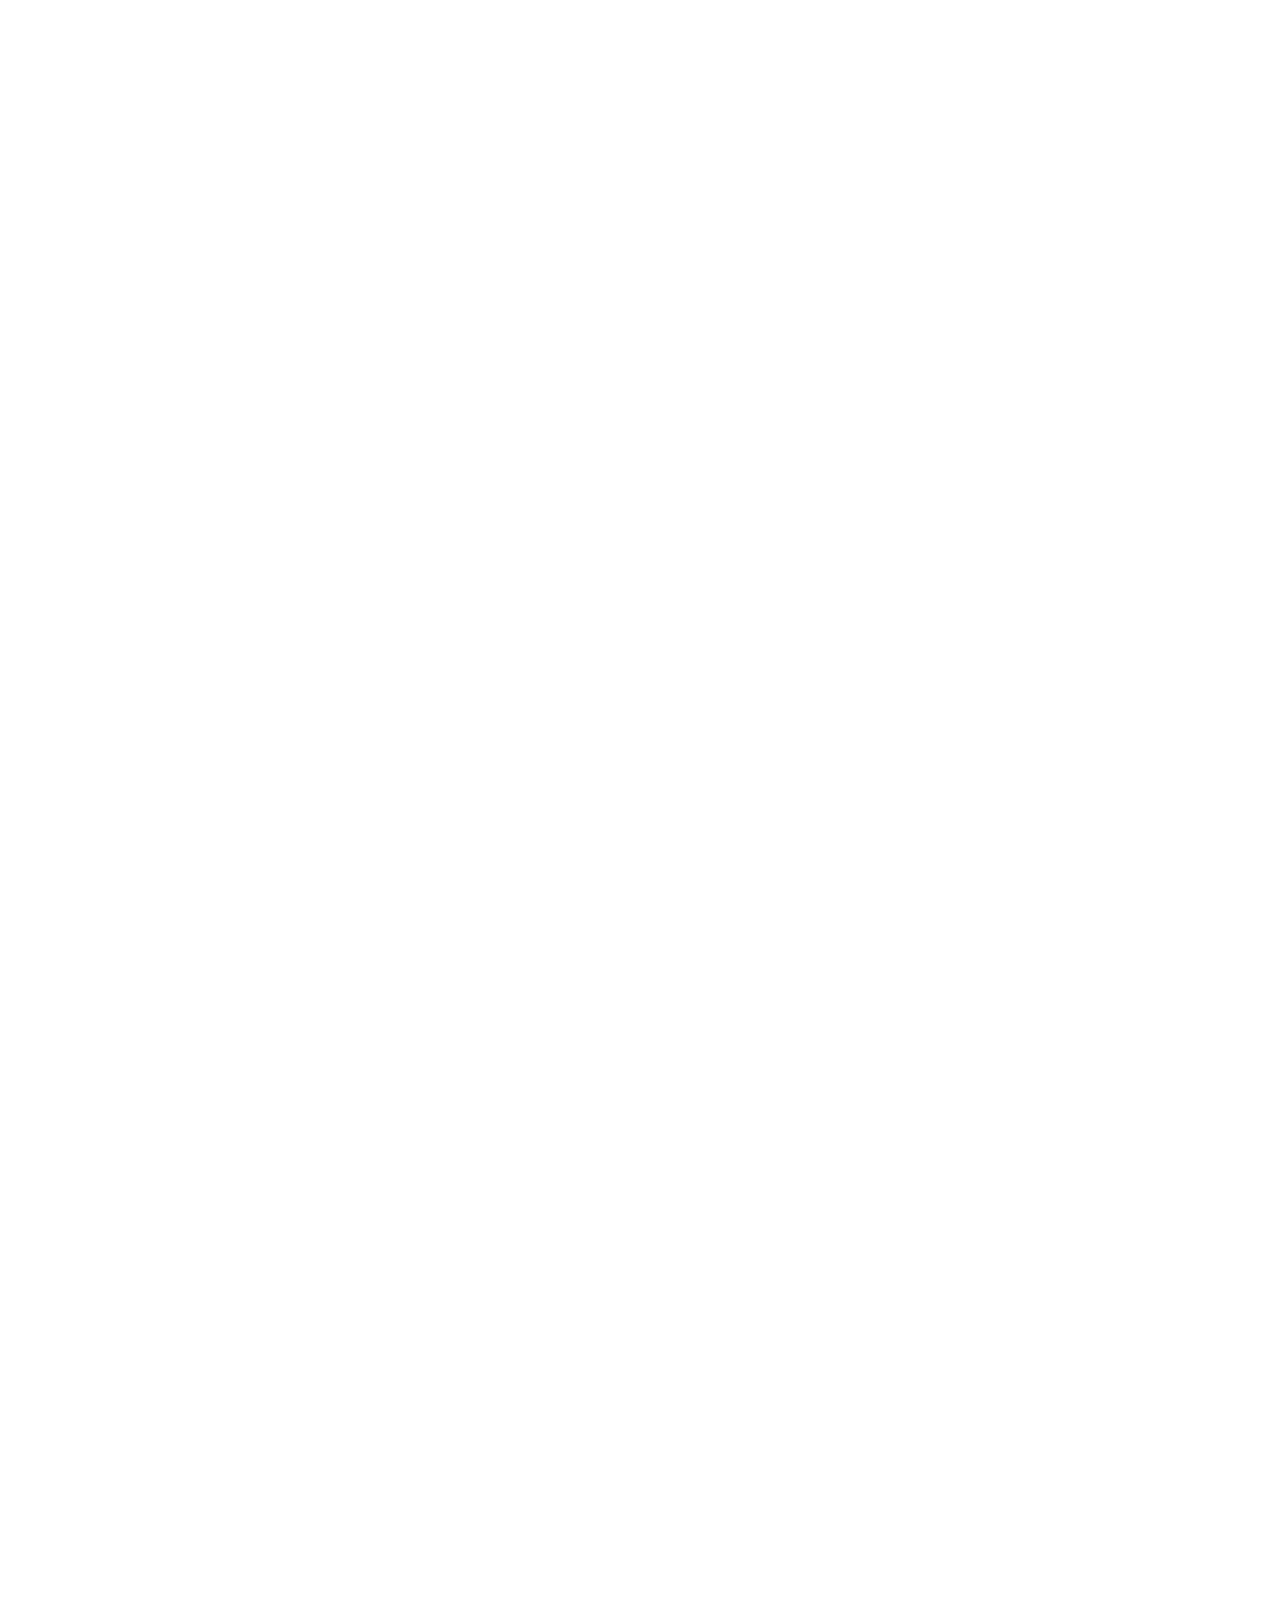
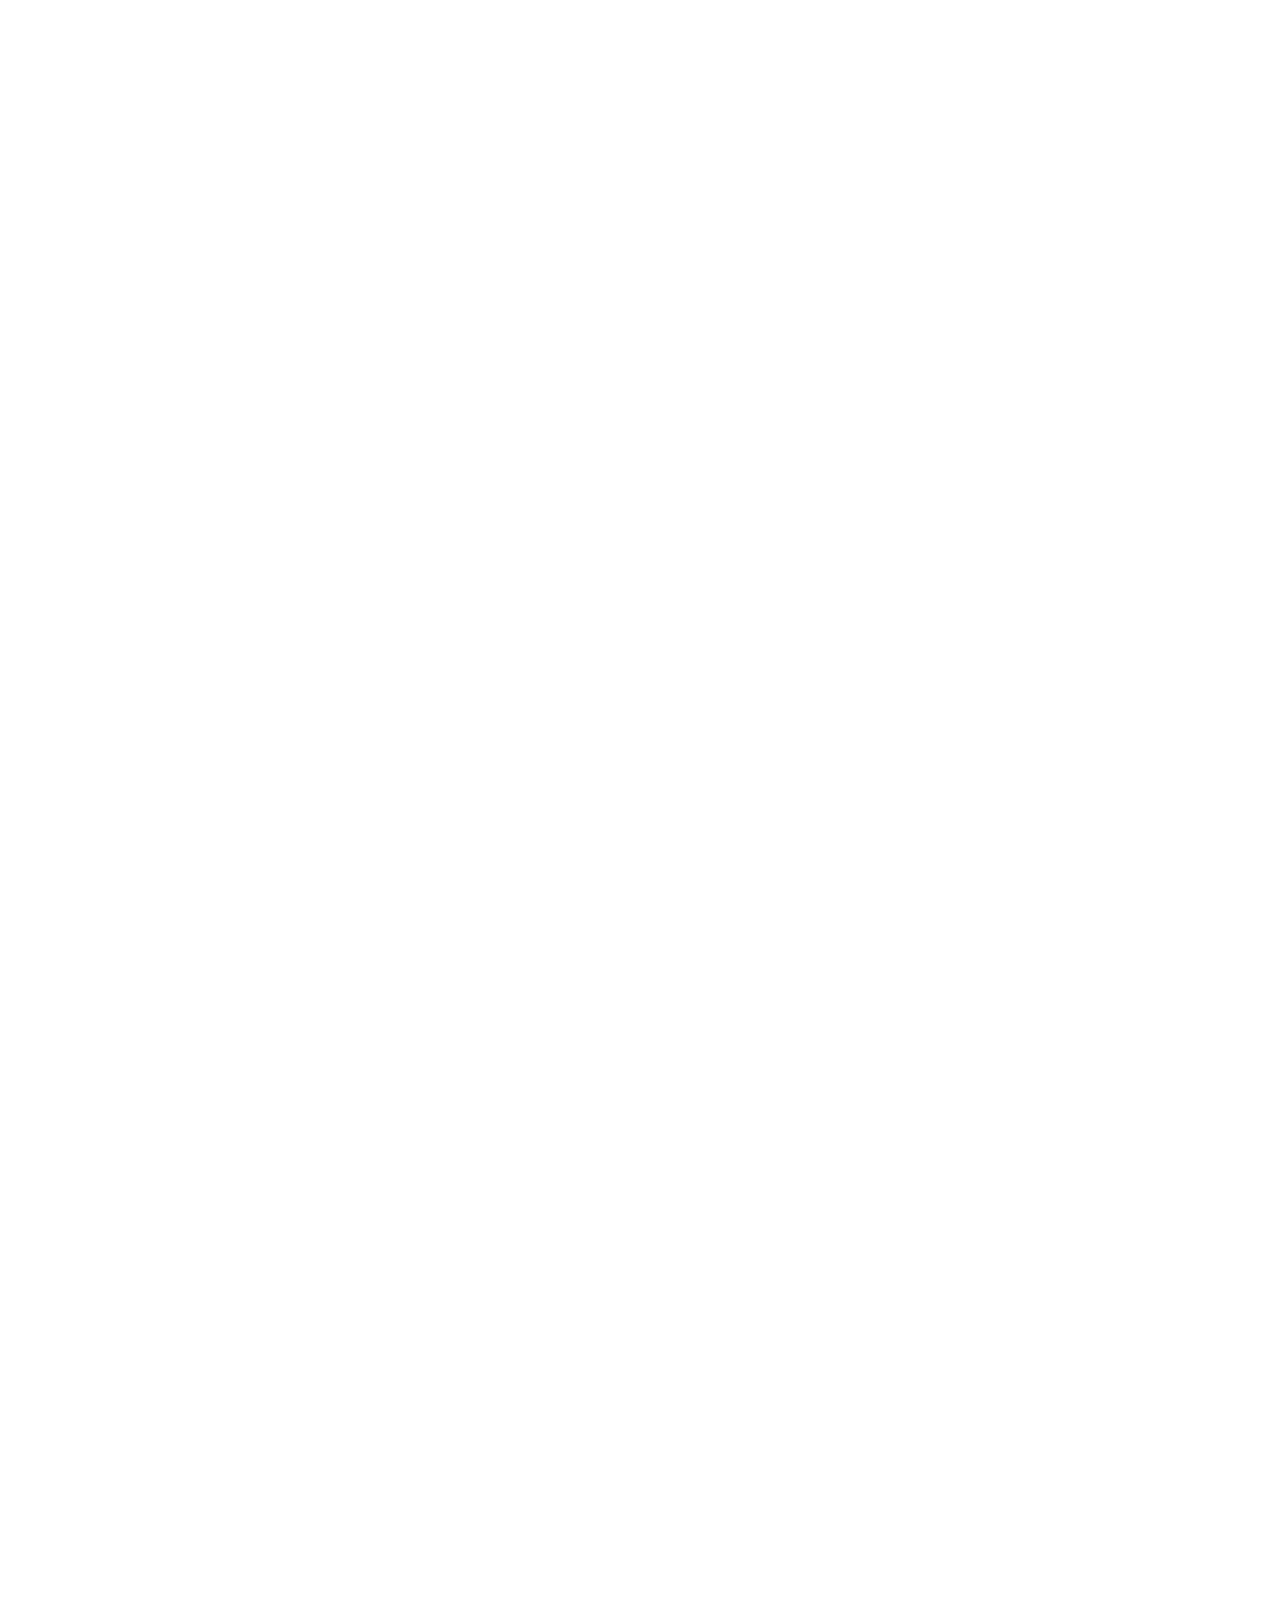
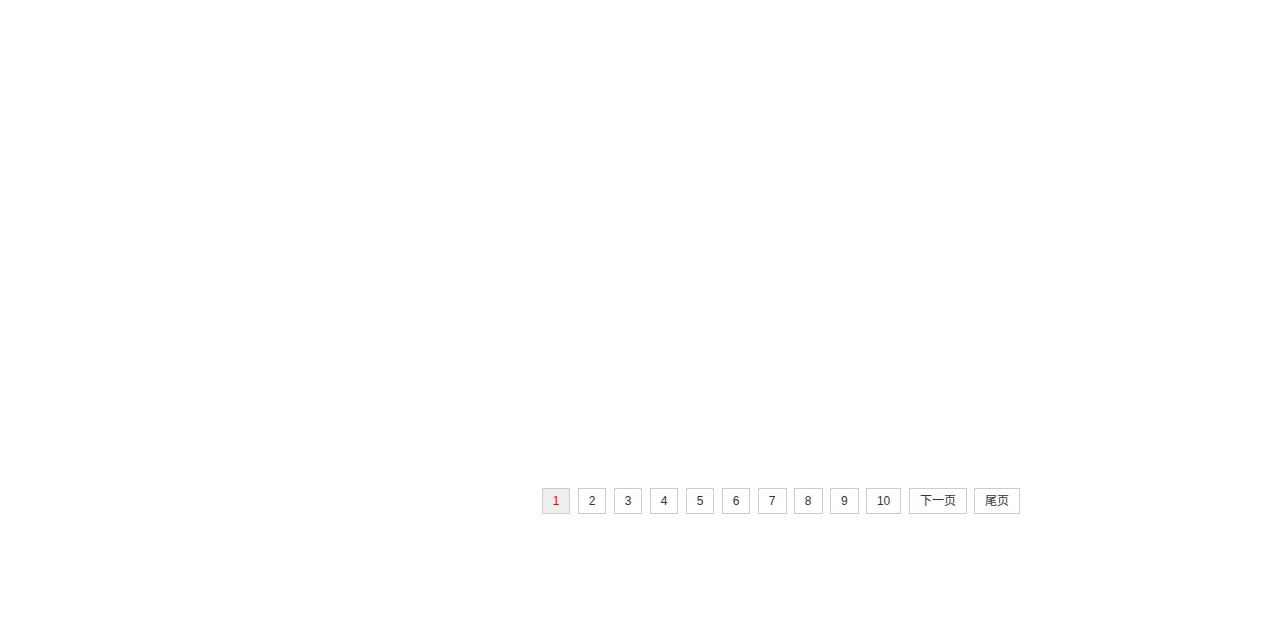
==== commit 0d5520ad: "Add files via upload" ====
--- a/hotProduct.html
+++ b/hotProduct.html
@@ -190,14 +190,14 @@
               <div class="col-lg-3 col-md-4 col-sm-6 col-xs-12 pro_list wow fadeInUp animated" data-wow-delay=".2s"
                 style="visibility: visible; animation-delay: 0.2s; animation-name: fadeInUp;">
                 <div class="pro_img"><a href="./productDetail.html" title="泵吸式可燃气体检测仪"><img
-                      src="./images/K2.jpg" alt="泵吸式可燃气体检测仪"></a></div>
+                      src="./images/k2.jpg" alt="泵吸式可燃气体检测仪"></a></div>
                 <div class="pro_title"><a href="./productDetail.html"
                     title="泵吸式可燃气体检测仪">泵吸式可燃气体检测仪</a></div>
               </div>
               <div class="col-lg-3 col-md-4 col-sm-6 col-xs-12 pro_list wow fadeInUp animated" data-wow-delay=".4s"
                 style="visibility: visible; animation-delay: 0.4s; animation-name: fadeInUp;">
                 <div class="pro_img"><a href="./productDetail.html" title="泵吸式可燃气体检测仪"><img
-                      src="./images/K3.jpg" alt="泵吸式可燃气体检测仪"></a></div>
+                      src="./images/k2.jpg" alt="泵吸式可燃气体检测仪"></a></div>
                 <div class="pro_title"><a href="./productDetail.html"
                     title="泵吸式可燃气体检测仪">泵吸式可燃气体检测仪</a></div>
               </div>
@@ -218,56 +218,56 @@
               <div class="col-lg-3 col-md-4 col-sm-6 col-xs-12 pro_list wow fadeInUp" data-wow-delay=".2s"
                 style="visibility: hidden; animation-delay: 0.2s; animation-name: none;">
                 <div class="pro_img"><a href="./productDetail.html" title="泵吸式可燃气体检测仪"><img
-                      src="./images/Product04.JPG" alt="泵吸式可燃气体检测仪"></a></div>
+                      src="./images/Product04.jpg" alt="泵吸式可燃气体检测仪"></a></div>
                 <div class="pro_title"><a href="./productDetail.html"
                     title="泵吸式可燃气体检测仪">泵吸式可燃气体检测仪</a></div>
               </div>
               <div class="col-lg-3 col-md-4 col-sm-6 col-xs-12 pro_list wow fadeInUp" data-wow-delay=".4s"
                 style="visibility: hidden; animation-delay: 0.4s; animation-name: none;">
                 <div class="pro_img"><a href="./productDetail.html" title="泵吸式可燃气体检测仪"><img
-                      src="./images/k2.JPG" alt="泵吸式可燃气体检测仪"></a></div>
+                      src="./images/k2.jpg" alt="泵吸式可燃气体检测仪"></a></div>
                 <div class="pro_title"><a href="./productDetail.html"
                     title="泵吸式可燃气体检测仪">泵吸式可燃气体检测仪</a></div>
               </div>
               <div class="col-lg-3 col-md-4 col-sm-6 col-xs-12 pro_list wow fadeInUp" data-wow-delay=".6s"
                 style="visibility: hidden; animation-delay: 0.6s; animation-name: none;">
                 <div class="pro_img"><a href="./productDetail.html" title="泵吸式可燃气体检测仪"><img
-                      src="./images/k3.JPG" alt="泵吸式可燃气体检测仪"></a></div>
+                      src="./images/k3.jpg" alt="泵吸式可燃气体检测仪"></a></div>
                 <div class="pro_title"><a href="./productDetail.html"
                     title="泵吸式可燃气体检测仪">泵吸式可燃气体检测仪</a></div>
               </div>
               <div class="col-lg-3 col-md-4 col-sm-6 col-xs-12 pro_list wow fadeInUp" data-wow-delay=".8s"
                 style="visibility: hidden; animation-delay: 0.8s; animation-name: none;">
                 <div class="pro_img"><a href="./productDetail.html" title="泵吸式可燃气体检测仪"><img
-                      src="./images/Product01.JPG" alt="泵吸式可燃气体检测仪"></a></div>
+                      src="./images/Product01.jpg" alt="泵吸式可燃气体检测仪"></a></div>
                 <div class="pro_title"><a href="./productDetail.html"
                     title="泵吸式可燃气体检测仪">泵吸式可燃气体检测仪</a></div>
               </div>
               <div class="col-lg-3 col-md-4 col-sm-6 col-xs-12 pro_list wow fadeInUp" data-wow-delay=".2s"
                 style="visibility: hidden; animation-delay: 0.2s; animation-name: none;">
                 <div class="pro_img"><a href="./productDetail.html" title="泵吸式可燃气体检测仪"><img
-                      src="./images/Product03.JPG" alt="泵吸式可燃气体检测仪"></a></div>
+                      src="./images/Product03.jpg" alt="泵吸式可燃气体检测仪"></a></div>
                 <div class="pro_title"><a href="./productDetail.html"
                     title="泵吸式可燃气体检测仪">泵吸式可燃气体检测仪</a></div>
               </div>
               <div class="col-lg-3 col-md-4 col-sm-6 col-xs-12 pro_list wow fadeInUp" data-wow-delay=".4s"
                 style="visibility: hidden; animation-delay: 0.4s; animation-name: none;">
                 <div class="pro_img"><a href="./productDetail.html" title="泵吸式可燃气体检测仪"><img
-                      src="./images/Product04.JPG" alt="泵吸式可燃气体检测仪"></a></div>
+                      src="./images/Product04.jpg" alt="泵吸式可燃气体检测仪"></a></div>
                 <div class="pro_title"><a href="./productDetail.html"
                     title="泵吸式可燃气体检测仪">泵吸式可燃气体检测仪</a></div>
               </div>
               <div class="col-lg-3 col-md-4 col-sm-6 col-xs-12 pro_list wow fadeInUp" data-wow-delay=".6s"
                 style="visibility: hidden; animation-delay: 0.6s; animation-name: none;">
                 <div class="pro_img"><a href="./productDetail.html" title="泵吸式可燃气体检测仪"><img
-                      src="./images/k2.JPG" alt="泵吸式可燃气体检测仪"></a></div>
+                      src="./images/k2.jpg" alt="泵吸式可燃气体检测仪"></a></div>
                 <div class="pro_title"><a href="./productDetail.html"
                     title="泵吸式可燃气体检测仪">泵吸式可燃气体检测仪</a></div>
               </div>
               <div class="col-lg-3 col-md-4 col-sm-6 col-xs-12 pro_list wow fadeInUp" data-wow-delay=".8s"
                 style="visibility: hidden; animation-delay: 0.8s; animation-name: none;">
                 <div class="pro_img"><a href="./productDetail.html" title="泵吸式可燃气体检测仪"><img
-                      src="./images/k3.JPG" alt="泵吸式可燃气体检测仪"></a></div>
+                      src="./images/k3.jpg" alt="泵吸式可燃气体检测仪"></a></div>
                 <div class="pro_title"><a href="./productDetail.html"
                     title="泵吸式可燃气体检测仪">泵吸式可燃气体检测仪</a></div>
               </div>
--- a/css/style.css
+++ b/css/style.css
@@ -0,0 +1,598 @@
+﻿@charset "utf-8";
+/* CSS Document */
+/**全局**/
+*{ margin:0px; padding:0px;}
+div,form,img,ul,ol,li,dl,dt,dd,map {padding:0;margin:0;border:0;}
+h1,h2,h3,h4,h5,h6 {margin:0;padding:0; }
+body{margin:0px; padding:0px; font-size:14px; color:#333;font-family:Arial;background:#fff;}
+ul,li{list-style:none;}
+.clear{clear:both;}
+a{color:#333;text-decoration:none;}
+a:hover{color:#F00;text-decoration:none;}
+img{border:none;}
+hr{line-height:0px; font-size:0px; border:none; height:1px; width:100%; margin:5px 0px;}
+div{margin:0px auto;}
+.f_l{ float:left;}
+.f_r{ float:right;}
+input,select{ font-family:arial, Helvetica, sans-serif; padding:1px;}
+
+.blank5{width:100%;height:5px;clear:both;overflow:hidden;background:#1a5ea7;}
+.blank10{width:100%;height:10px;clear:both;overflow:hidden;}
+.blank20{width:100%;height:20px;clear:both;overflow:hidden;}
+
+
+.mt10{margin-top:10px;}
+.hide{display:none;}
+.red{color:#f00;}
+.blue{color:#00f;}
+.gray{color:#ccc;}
+.noInfo{width:100%;float:left;padding:10px 0; text-align:center;}
+.input_submit{width:77px;height:41px;float:left;background:url(../images/search.png) no-repeat left top; text-align:center;line-height:41px; color:#fff; border:0px; cursor:pointer;}
+.float_bg{background:url(../images/qq_3.gif) repeat-y left top;width:118px;padding:2px 0;float:left;}
+.f_list{width:100%;float:left;margin:5px auto;clear:both;}
+.f_list span{float:left;width:80px;}
+.block{width:1000px;margin:0 auto;}
+
+
+
+/*all*/
+.main{width:100%;float:left;padding:30px 0;}
+.main_top{width:100%;height:80px;float:left; background:url(../images/tbg.png) no-repeat center 10px; text-align:center;}
+.course_top_bg{background:url(../images/ct_bg.png) no-repeat center 10px;color:#fff;}
+.news_top_bg{background:url(../images/nt_bg.png) no-repeat center 10px;color:#fff;}
+.main_top h3{font-size:30px;height:45px;line-height:45px;font-weight:normal;}
+.main_top h4{font-size:24px;height:30px;line-height:30px; font-weight:normal; font-family:Arial, Helvetica, sans-serif;}
+.main_type{width:100%;float:left; text-align:center;margin:10px 0 0 0;}
+.main_type ul{}
+.main_type li{display:inline-block;height:42px;line-height:42px;margin:5px;padding:0px;}
+.main_type li a{display:block; background:#0ba587;color:#fff;font-size:14px;padding:0 25px;}
+.main_type li a:hover{background:#feef0c;color:#38761d;}
+.main_type li.current a{background:#feef0c;color:#38761d;}
+.main_con{width:100%;float:left; line-height:200%;padding:20px 0 0 0;}
+.main_con img{max-width:100%;}
+.main_more{width:100%;float:left; text-align:center; margin:20px 0 0 0;}
+/*.main_more a{width:178px;height:38px;line-height:38px; display:inline-block;border:1px solid #333; font-size:16px;}
+.main_more a:hover{background:#0ba587; color:#fff;}*/
+/*end*/
+
+/**顶部**/
+#top{width:100%;height:25px;line-height:25px;background:#e5e5e5;color:#666;}
+#top a{color:#666;}
+#top a:hover{color:#f00;}
+.welcome{float:left;}
+.welcome h1{margin:0px;padding:0px;font-size:12px;font-weight:normal;}
+.showtime{float:left;margin:0 5px;}
+.share{float:left;margin:0 10px;padding:3px 0 0 0;height:20px;line-height:20px;}
+.favorite{float:right;line-height:25px;height:25px;}
+.favorite ul{margin:0px;padding:0px;list-style-type:none;}
+.favorite li{margin:0px;padding:0 0 0 10px;list-style-type:none; display:inline; background:url(../imgs/f_li.png) no-repeat left center;}
+.favorite li a{margin:0 3px;}
+
+#header{width:100%;float:left;position:relative; z-index:9999;}
+#header_top{width:100%;height:32px;line-height:32px;font-size:12px;color:#fff;background:#434343;}
+.top_des{float:left;}
+.top_right{float:right;text-align:right;}
+.top_right ul{}
+.top_right li{ display:inline;}
+.top_right li a{color:#fff;padding:0 5px;}
+.top_right li a:hover{color:red;}
+#logo{width:70%;float:left; padding:15px 0}
+#logo img{max-width:100%;}
+#header_right{float:right;}
+#tel{float:right;margin:44px 0 44px 0;padding:0 40px 0 60px;background:url(../images/tel.png) no-repeat left center;}
+#tel span{display:block;font-size:18px;line-height:18px;color:#000;}
+#tel h3{font-size:24px;line-height:30px;color:#ff9454;font-weight:bold;}
+/*end*/
+
+/*menu*/
+#navigate{width:100%;height:50px;background:url(../images/nav_bg.jpg) repeat-x;clear:both;}
+#navigate ul{width:100%;height:48px;padding:0;margin-top:2px;}
+#navigate ul li{float:left;position: relative;z-index:1000; text-align:center;width:11.1%;}
+#navigate ul li.first_menu{}
+#navigate ul li a{ display:block;width:100%;height:48px;line-height:48px; font-size:16px;color:#333;
+    transition: all 0.35s;
+    -moz-transition: all 0.35s;
+    -webkit-transition: all 0.35s;
+    -o-transition: all 0.35s;
+}
+#navigate ul li a:hover { background:#143881;color:#fff;}
+#navigate ul li .current{ background:#143881;color:#fff;}
+
+#navigate ul li ul {display:none;position:absolute;left:0;top:44px;padding:5px 0;background:#ff8201;z-index:9999;}
+#navigate ul li ul li {border:none;float:none; background:none; height:30px; line-height:30px; overflow:hidden;}
+#navigate ul li ul li a{height:30px;line-height:30px; font-size:14px; color:#fff;font-weight: normal; background:none;}
+#navigate ul li ul li a:hover {background:none;color:#ff0;}
+/*end*/
+
+/*mobile menu*/
+.navbar-toggle{margin:15px 0px 0 0;}
+.navbar-toggle .icon-bar{background-color:#333;}
+.mobile_nav{display:none; background:#143881;}
+.mobile_nav ul{margin:0px;padding:0px; list-style-type:none;}
+.mobile_nav li{margin:0px;padding:0px; list-style-type:none;border-bottom:1px solid #fff;position: relative;}
+.mobile_nav ul li a{padding-left: 10px;color: #fff;display: block;font-size: 14px;height: 38px;line-height: 38px; font-weight:bold;}
+.mobile_nav ul li a:hover, .mobile_nav ul li a:active {background-color:#143881;}
+.mobile_nav ul ul{margin: 0;padding:0 10px 10px 10px; display:none;}
+.mobile_nav ul ul li {border-bottom:none;margin: 0;padding: 0;}
+.mobile_nav ul ul li a {padding: 0;padding-left: 5px;font-size:14px;font-weight:normal;height: 38px;line-height: 38px;}
+
+.mobile_nav ul li i {position: absolute;top:12px;right:5px;display: block;width: 13px;height: 13px;overflow: hidden;background-position: center center;background-repeat: no-repeat;	background-size: contain;}
+.mobile_nav ul li i.touch-arrow-down{background-image: url(../images/touch-arrow-d.png);}
+.mobile_nav ul li i.touch-arrow-up{background-image: url(../images/touch-arrow-u.png);}
+
+
+
+/*search*/
+#search{width:100%;float:left; text-align:center;margin:30px 0 0 0;}
+#search form{margin:0px auto;padding:0px; width:50%;}
+.skw{ display:inline;width:80%;text-indent:30px;float:left; background:#fff url(../images/s_bg.png) no-repeat 5px center;line-height:40px;height:40px;border:3px solid #a2a2a2;color:#666;}
+.sub{width:20%;height:40px;line-height:40px; float:left;background:#a2a2a2;border:0px;cursor:pointer;color:#fff; font-size:16px; border-radius:0 3px 3px 0;}
+/*end*/
+
+/*flash*/
+#banner{width:100%;float:left;}
+#banner img{width:100%; height:auto;}
+#flash{width:100%;float:left;}
+.slideBox{ position:relative; overflow:hidden;background:#000;}
+.slideBox .bd{position:relative; z-index:0;margin:0 auto; }
+.slideBox .bd li{position:relative; text-align:center;  }
+.slideBox .bd li img{width:100%;}	
+.slideBox .hd{width:100%;position:absolute;z-index:1;bottom:10px;left:0;height:12px;line-height:12px;}
+.slideBox .hd ul{text-align:center;}
+.slideBox .hd ul li{cursor:pointer;display:inline-block;*display:inline;zoom:1;width:12px;height:12px;margin:0 5px;overflow:hidden;background:#fff;/*filter:alpha(opacity=80);opacity:0.8;*/line-height:999px; border-radius:50%;}
+.slideBox .hd ul .on{background:#45b1ff;}
+
+.slideBox .prev{position:absolute; left:10px; top:50%;margin-top:-37.5px; display:block; width:49px; height:75px; background:url(../images/left.png) no-repeat left top; cursor:pointer;}
+.slideBox .next{position:absolute; right:10px; top:50%;margin-top:-37.5px; display:block; width:49px; height:75px; background:url(../images/right.png) no-repeat left top; cursor:pointer;}
+/*end*/
+
+
+/*底部*/
+
+/*end*/
+
+
+/*  首页  */
+
+.home_top{width:100%;background:url(../images/home_top.jpg) no-repeat center top;text-align:center;margin-top:40px;}
+.home_top h3{font-size:30px;line-height:30px;padding:14px 0 12px 0;color#333;font-weight:bold;}
+.home_top h4{font-size:18px;line-height;18px;color:#b1b1b1;}
+
+/* ---  关于我们 ---- */
+.about{width:100%;float:left; overflow:hidden}
+.about_con{float:left;padding:50px 0 40px 0;}
+.about1{float:left;width:44%;}
+.about1 img{width:100%;height:auto;border:1px solid #e5e5e5;padding:6px;}
+.about2{float:right;width:54.5%;}
+.about2 span{font-size:14px;line-height:30px;color:#333;}
+.about_btn{width:100%;float:left;margin-top:13px;}
+.about_btn a{display:inline-block;width:150px;height:48px;line-height:48px;color:#fff;background:#F8822B;text-align:center;border-radius:5px;font-size:18px;
+    transition: all 0.5s;
+    -moz-transition: all 0.5s;
+    -webkit-transition: all 0.5s;
+    -o-transition: all 0.5s;
+}
+.about_btn a:hover{background:#143881}
+
+
+/* ----  产品中心  ---  */
+.pro{width:100%;float:left;background:#ffffff;}
+.pro_con{width:100%;float:left;margin-top:40px;background:#ffffff;}
+		.pro_top{float:left; width:100%;overflow:hidden; padding:25px 0; border-bottom:1px dashed #919191;color:#000000;}
+		.pro_top h3{width:17%;float:left;font-size:30px;line-height:60px;}
+		.pro_top ul{width:83%;float:left;}
+		.pro_top ul li{float:left;cursor:pointer;margin-left:30px;font-size:14px;line-height:60px;}
+		.pro_top ul li a{color:#333;}
+		.pro_top ul li a:hover{color:#ff6600;}
+		
+	/* 本例子css -------------------------------------- */
+	.picScroll{ margin:0px auto; text-align:center;  padding:33px 0 20px 0;position:relative;}
+
+	.picScroll .hd{  overflow:hidden; padding:0 10px; }
+	.picScroll .hd ul{}	
+	.picScroll .hd li{display:none;}
+	.picScroll .hd .on{ background:#80BD6D;  }
+	.picScroll .prev, .picScroll .next {
+		display: block;
+		width: 61px;
+		height: 61px;
+		position: absolute;
+		cursor: pointer;
+		background-size:contain !important;
+	}
+	.picScroll .prev {background:url(../images/left.png) no-repeat;left:-7%;top:calc(50%);}
+	.picScroll .next{background:url(../images/right.png) no-repeat; right:-7%;top:calc(50%);}
+
+	.picScroll .bd ul{ width:100%;  float:left; padding-top:10px;  }
+	.picScroll .bd li{ width:23%; margin:0 1%;float:left; font-size:14px; text-align:center;  }
+	
+		.pro_item{width:100%;margin-bottom:20px;}
+		.pro_item a{color:#333;}
+		.pro_img{border:3px solid #fff;overflow:hidden;}
+		.pro_img  img{width:100%;height:auto;
+					transition: all 0.35s;
+					-moz-transition: all 0.35s;
+					-webkit-transition: all 0.35s;
+					-o-transition: all 0.35s;
+		}
+		.pro_title{font-size:14px;line-height:30px;margin-top:12px;}
+		
+		.pro_item a:hover .pro_img{border:3px solid #F8822B;}
+		.pro_item a:hover .pro_img img{
+				transform: scale(1.2);
+				transition: all 1s ease 0s;
+				-webkit-transform: scale(1.2);
+				-webkit-transform: all 1s ease 0s;
+		}
+		.pro_item a:hover .pro_title{color:#F8822B;}
+
+
+/* ---- 新闻中心 ---- */
+.news{width:100%;float:left; overflow:hidden}
+.news_con{margin-top:50px;}
+.news1{width:41%;float:left;}
+.news1_con{padding:10px;border:1px solid #dcdcdc;}
+.news1_img img{width:100%;height:auto;}
+.news1_title {width:100%;height:40px;line-height:43px;font-size:18px;}
+.news1_title  a{color:#333;}
+.news1_title a:hover{color:#0B8C01;}
+.news1_des span{display:block;width:100%;font-size:14px;line-height:24px;color:#666;margin-bottom:8px;}
+.news2{width:55%;float:right;}
+.news2_item{width:100%;margin-bottom:30px;float:left;}
+.news2_item:nth-child(4){margin-bottom:0;}
+.news2_left{width:10.5%;float:left;text-align:center;color:#fff;}
+.news2_left .day{display:block;width:100%;height:45px;background:#ffcaa6;font-size:24px;line-height:45px;}
+.news2_left .date{display:block;width:100%;height:24px;background:#F8822B;font-size:14px;line-height:24px;}
+.news2_right{width:87%;float:right;}
+.news2_title{width:100%;height:16px;line-height:16px;overflow:hidden;font-size:16px;}
+.news2_title a{color:#333;}
+.news2_des{width:100%;line-height:23px;font-size:14px;color:#666;margin-top:8px;}
+.news_btn{width:100%;float:left;text-align:center;margin:50px 0 44px 0;}
+.news_btn a{
+	display: inline-block;
+    width: 150px;
+    line-height: 48px;
+    color: #fff;
+    background: #F8822B;
+    text-align: center;
+    border-radius: 5px;
+    font-size: 18px;
+    transition: all 0.5s;
+    -moz-transition: all 0.5s;
+    -webkit-transition: all 0.5s;
+    -o-transition: all 0.5s;
+}
+.news_btn a:hover{background:#143881;}
+
+/* ---  联系我们 --- */
+.contact{width:100%;float:left;padding:35px 0 30px 0;}
+.contact_1{width:50%;float:left;}
+.contact_2{width:33%;float:left;}
+.contact_3{width:17%;float:right;}
+/* contact_1 */
+.contact_box{float:left;width:90%;padding:20px 0 25px 0;}
+/* 标题 */
+.contact_title{width:100%;float:left;margin:20px 0;}
+.contact_left{width:30%;height:48px;float:left;}
+.contact_right{width:70%;float:left;text-align:left;}
+.contact_right h3{width:100%;height:24px;font-size:24px;line-height:24px;}
+.contact_right h4{width:100%;height:24px;font-size:18px;line-height:24px;color:#b1b1b1;}
+/* 内容 */
+.contact_list{float:left;width:100%;margin-bottom:7px;}
+.contact_list_1{width:24%;float:left;text-align:right;max-height: 60px;}
+.contact_list_2{width:76%;float:right;text-align:left;}
+.contact_list_1 span{font-size:14px;height:32px;line-height:32px;color:#b1b1b1;overflow:hidden;}
+.note{line-height:50px !important;}
+.contact_input{border:1px solid #a9a9a9;width:71%;height:30px;line-height:30px;overflow:hidden;}
+.contact_area{border:1px solid #a9a9a9;width:71%;height:50px;line-height:25px;overflow:hidden;}
+.contact_code{border:1px solid #a9a9a9;width:80px;height:30px;line-height:30px;overflow:hidden;}
+.contact_reset,.contact_submit{width:50px;height:30px;line-height:30px;color:#fff;border:0;}
+.contact_reset{background:#1d1d1d;}
+.contact_submit{background:#ff7525;}
+/* contact_2 */
+.contact_2_top{margin-top:20px;}
+.contact_2_top h3{font-size:24px;height:24px;line-height:24px;}
+.contact_2_top h4{font-size:18px;height:30px;line-height:30px;color:#b1b1b1;}
+.contact_2_top h5{font-size:20px;height:36px;line-height:36px;color:#143881;margin-top:10px;}
+.contact_2_top h3,.contact_2_top h4,.contact_2_top h5{width:100%;overflow:hidden;}
+.contact_2_con{width:100%;font-size:14px;line-height:30px;}
+/* contact_3 */
+.wechat,.wechat2{margin-top:20px;text-align:center;float:left;}
+.wechat2{margin-top:0;width:100%;}
+.wechat img,.wechat2 img{max-width:100%;height:auto;}
+.wechat h3,.wechat2 h3{width:100%;font-size:14px;line-height:44px;}
+
+
+/* footer */
+#footer{width:100%;background:#434343;color:#fff;padding:17px 0;font-size:12px;line-height:200%;}
+#footer a{color:#fff;}
+#footer a:hover{color:#FF6600;}
+.footer_list,.foot-flink{ text-align:center}
+.footer_list ul li{display:inline;}
+.footer_list ul li a{padding:0 5px;}
+.copyright{text-align:center;}
+.foot-flink a{padding:0 5px;}
+
+
+#LeftButton{width:24px;height:42px; display: block; background: url(../images/left.png) no-repeat 0px 0px; position:absolute;left:0px; top:55px;}
+#RightButton{width:24px;height:42px;display: block; background: url(../images/right.png) no-repeat 0px 0px;position:absolute;left:736px; top:55px;}
+#MarqueeDiv{width:692px; float: left; height:152px;overflow: hidden;margin:0 0 0 34px;display:inline;}
+#MarqueeDiv img{margin-right:10px; height:150px; width:150px;}
+/*end*/
+
+
+/*left*/
+#left{width:19.2%;float:left;}
+.left_list,.left_list2{width:100%;float:left;background:url(../images/left_top_bg.png) repeat-x left top;margin-bottom:35px;}
+.left_top{margin-top:11px;width:100%;height:64px;float:left;background:#e5e5e5 url(../images/left_top.png) no-repeat 20px center;}
+.left_top h3{float: left;font-size:18px;height:64px;line-height:64px;text-indent:58px;}
+.left_top h4{float:left;font-size:14px;height:64px;line-height:64px;color:#666;margin-left:10px;}
+.left_con{padding:0px;width:100%;background:#fff;float:left;border:1px solid #e5e5e5;border-top:none;}
+.type_list{width:100%;float:left;}
+.type_list ul{margin:0px;padding:0px;list-style-type:none;}
+.type_list li{margin:0px;padding:0px;list-style-type:none;height:48px;line-height:48px;border-bottom:1px solid #e5e5e5;overflow:hidden;}
+.type_list li a{color:#333;margin:0 20px;background:url(../images/left_list_li.png) no-repeat left center;font-size:14px; display:block;text-indent:38px;}
+.type_list li a:hover{color:#F8822B;}
+.type_list li a.current{color:#333;}
+.type_list li.second_cat{}
+.type_list li.second_cat a{background:url(../images/left_2.png) no-repeat left center;padding:0 10px;}
+.type_list li.second_cat a:hover{color:#0b8c01;}
+.type_list li.second_cat a.current{color:#0b8c01;}
+
+/* 左侧联系我们 */
+.left_top2{margin-top:6px;width:100%;height:80px;float:left;background:url(../images/tel.png) no-repeat 16px center;overflow:hidden; border: 1px solid #e5e5e5;border-top: none;border-bottom:none;}
+.left_top2 h3{width:100%;height:18px;font-size:18px;line-height:18px;text-indent:70px;margin-top:18px;color:#666;}
+.left_top2 h4{width:100%;height:24px;font-size:18px;line-height:24px;text-indent:70px;margin-top:5px;color:#F8822B;font-weight:bold;}
+.left_contact{width:100%;overflow:hidden;line-height:30px;padding:0 10px;}
+.left_contact h3{font-size:14px;color:#56a34f;font-weight:bold;}
+
+
+/*end*/
+
+/*right*/
+#right{width:78%;float:right;}
+#right_top{width:100%;height:47px;line-height:47px;float:left;border-bottom:3px solid #363636;overflow:hidden;}
+#right_top h3{float:left;font-size:24px;line-height:44px;position:absolute;display:block;border-bottom:3px solid #333;color:#333; }
+#right_top h3 a{color:#333;}
+#right_top span{float:right;color:#666666;}
+#right_top span li{display:inline;padding:0 3px;}
+#right_top span li a{color:#666;}
+#right_top span li a:hover{color:#F8822B;}
+
+#right_con{width:100%;float:left;padding:10px 0 0 0;line-height:200%;/*overflow-x:hidden;*/min-height:300px;height:auto !important;height:300px;}
+#right_con img{max-width:100%;height:auto;}
+/*end*/
+
+
+/*link*/
+.friendlink{padding-top:12px;}
+.friendlink li{float:left;width:242px;}
+.friendlink li.txt1{padding:3px 0px 3px 24px;background:url(images/dot.gif) no-repeat 10px center;}
+.friendlink li.pic1{padding:3px 0 3px 8px;}
+.friendlink li.pic1 img{width:240px;height:65px;}
+
+.link{width:100%;padding:50px 0;float:left;}
+.link_txt{width:100%;float:left; text-align:center;margin:20px 0 0 0;}
+.link_txt ul{margin:0px;padding:0px;list-style-type:none;}
+.link_txt li{margin:0px;padding:0 10px;list-style-type:none; display:inline-block;line-height:25px;}
+.link_txt li a{font-size:14px;color:#df011a;}
+.link_txt li span{font-size:16px;}
+
+.link_img{width:100%;float:left;text-align:center;margin:20px 0 0 0;}
+.link_img ul{margin:0px;padding:0px;list-style-type:none;}
+.link_img li{margin:0px;padding:0px;list-style-type:none; display:inline;}
+.link_img li img{height:150px;}
+/*end*/
+	 
+/*news*/
+.art_list{width:100%;float:left;padding:10px 0;border-bottom: 1px solid #dcdcdc;}
+.art_img{float:left;width:25%;border:1px solid #dcdcdc;}
+.art_img img{width:100%;overflow:hidden;}
+.art_right{float:right;width:100%;}
+.art_title{width:100%;height:40px;line-height:40px;font-size:16px;overflow:hidden;}
+.art_title a{}
+.art_author{width:100%;height:30px;line-height:30px;color:#666;}
+.art_author span{margin:0 10px 0 0;}
+.art_des{color:#666;line-height:20px;}
+.art_des a{color:#666;}
+.art_des a:hover{color:#FF8201;}
+.art_des span{margin-left:5px;color:#FF8201;}
+
+.art_list:hover{border-bottom:1px solid #FF8201;cursor:pointer;}
+.art_list:hover .art_title a{color:#FF8201;text-decoration:underline;}
+.art_list:hover .art_img img{}
+
+.articleList{width:100%;float:left;}
+.articleList ul{margin:0px;padding:0px;list-style-type:none;}
+.articleList li{margin:0px;padding:0 0 0 10px;list-style-type:none;border-bottom:1px dotted #ccc;background:url(../images/li_0.png) no-repeat left center;line-height:35px;}
+.time{float:right;}
+.articleTitle{ font-weight:bold; font-size:18px; text-align:center;}
+.articleAuthor{text-align:center; padding:7px 0px;border-bottom:1px dotted #ccc;}
+.articleauthor span{ margin:0px 6px; font-size:9pt;}
+.articleInfo{width:100%;padding:10px 0; line-height:200%;}
+.articleInfo img{max-width:100%;}
+.pageUpDown{padding-top:10px;text-align: left;line-height:30px;}
+
+
+/*end*/
+
+
+/*Product*/
+.productList{/*width:100%;float:left;*/}
+.pro_list{ text-align:center; margin:10px auto;}
+.pro_img img{ width:100%;}
+.pro_title{width:100%;height:25px;line-height:25px; overflow:hidden;}
+.productTitle{line-height:35px;font-weight:bold; text-align:center; font-size:18px;}
+.productImg{width:100%;text-align:center;float:left;margin:10px auto;}
+.productImg img{max-width:100%;}
+.productBuy{width:100%;text-align:center;float:left;margin:10px auto;}
+.productBuy a{margin:0 10px;}
+/*.productBuy a{width:120px;height:40px;line-height:40px;background:#45b1ff; display:inline-block; color:#fff; border-radius:5px; font-size:14px;}
+.productBuy a:hover{background:#000;}*/
+.title{width:100%;float:left;margin:10px 0 0 0;border-bottom:1px dotted #ccc;line-height:25px;}
+.title span{font-size:14px;font-weight:bold;}
+.productDesc{ line-height:200%;padding:10px 0;width:100%;float:left;}
+/*end*/
+
+/*page*/
+.pages{ font-size:12px;text-align:center; padding:10px 0px 10px 0px;}
+.pages li{ display:inline-block;}
+.pages a{font-size:12px;padding:5px 10px;border:1px solid #ccc;margin:0 2px;}
+.pages a:hover{background:#eee;}
+.pages li.active a{background:#eee;color:#f00;}
+.pages select{ vertical-align:middle; font-size:8pt; padding:0px; }
+.pages b{ font-weight:normal;}
+/*end*/
+
+/*feedback*/
+.f_list{width:100%;float:left;margin:5px auto;clear:both;}
+.f_list .fl_l{float:left;width:20%;text-align:right;}
+.f_list .fl_r{float:left;width:80%;}
+.input_text{width:90%;border:1px solid #ccc; line-height:24px;
+-webkit-border-radius: 5px;
+  -moz-border-radius: 5px;
+  -ms-border-radius: 5px;
+  border-radius: 5px;
+  -webkit-box-shadow: 0px 0px 5px 0px rgba(0, 0, 0, 0.1);
+  -moz-box-shadow: 0px 0px 5px 0px rgba(0, 0, 0, 0.1);
+  -ms-box-shadow: 0px 0px 5px 0px rgba(0, 0, 0, 0.1);
+  -o-box-shadow: 0px 0px 5px 0px rgba(0, 0, 0, 0.1);
+  box-shadow: 0px 0px 5px 0px rgba(0, 0, 0, 0.1);
+  }
+.w100{width:100px;}
+/*end */
+
+#toolbar{ display:none;}
+
+@media screen and (max-width: 1200px){
+
+	#right{width:680px;}
+	.left_top2 h3,.left_top2 h4{font-size:16px;}
+	.pro_top h3{font-size:24px;}
+}
+
+@media (max-width: 1000px){
+	#tel{display:none;}
+   .pro_top h3{font-size:18px;}
+   .pro_top ul li{line-height:30px;}
+   /*----*/
+   	.news2_left{width:14%;}
+	.news2_right{width:84%;}
+}
+
+@media screen and (max-width: 992px){
+	
+	.wechat2{display:none;}
+	#left{width:100%;}
+	#right{width:100%;}
+	#right_con{ min-height:auto;}
+	
+		/* ----- */
+	#f_left,#f_right{width:100%;}
+	.left_list2{display:none;}
+	.picScroll .prev, .picScroll .next {width:40px;height:40px;}
+}
+
+@media screen and (max-width: 768px){
+	#header_right{ background:none;}
+	#logo{padding:8px 0}
+	#logo img{height:40px;}
+.SonlineBox{ display:none}
+	#navigate{display:none;}
+	.language{display:none;}
+	.slideBox .prev,.slideBox .next{ display:none;}
+	.mobile_nav{display:block;}
+	#search form{width:80%}
+	
+/*手机底部导航*/
+.blank55{height:55px; line-height:1px; clear:both;}
+#toolbar{color:#fff;text-align:center;width:100%;height:54px;float:left;position:fixed;bottom:0;left:0;z-index:10000;background:#143881; display:block}
+#toolbar ul{}
+#toolbar li{float:left;width:25%;height:54px;}
+#toolbar a{width:100%;height:24px;color:#fff;display:block;padding:30px 0 0 0;line-height:24px;font-size:14px;}
+.f1{background:url(../images/f1.png) no-repeat center 8px;}
+.f2{background:url(../images/f3.png) no-repeat center 8px;}
+.f3{background:url(../images/f4.png) no-repeat center 8px;}
+.f4{background:url(../images/f5.png) no-repeat center 8px;}
+	/* ----- */
+
+	
+
+	
+}
+
+/* ======置顶 ======*/
+.backToTop{display: none;width:35px;height:35px;position: fixed;_position: absolute;right: 5px;bottom: 60px;_bottom: "auto";cursor:pointer;z-index:7;background:#666 url(../images/icon-gotop-fixed.png) no-repeat center center;border-radius:50%}
+.backToTop:hover{background-color:#333;}
+
+@media (max-width: 768px){
+.col-sm-6 {
+    width: 50%;
+	float:left;
+}
+	.pro_top h3{width:100%;text-align:center;}
+	.pro_top ul{ width:100%;}
+	.pro_top ul li{margin-left:0;width:100%;text-align:center;line-height:30px;}
+
+	#header_top{display:none;}
+	.about1{display:none;}
+	.about2{width:100%;}
+	.about_btn{text-align:center;}
+	.about_con{padding:20px 0 40px 0;}
+	.home_top h3{font-size:20px;line-height:20px;}
+	.home_top h4{font-size:16px;}
+	.pro_con{margin-top:20px;}
+	.slideGroup .slideBox2{ zoom:1; position:relative; width:70%;  }
+	.slideGroup .sPrev{ left:-50px; top:45%; width:30px; height:30px;background-size:contain; }
+	.slideGroup .sNext{right:-50px;top:45%;display:block; width:30px; height:30px; background-size:contain;}
+	
+	.news1,.news2{width:100%;}
+	.news1{margin-bottom: 30px;}
+	.contact_1,.contact_2,.contact_3{width:100%;}
+	#right_top h3{display:none;}
+
+	
+}
+
+@media (max-width: 640px){
+
+}
+
+@media (max-width: 480px){
+.col-sm-6 {
+    width: 100%;
+}
+
+	#f_left{display:none;}
+	#f_left .f_left_item {width:100%;}
+	.f_right1,.f_right2{width:100%;}
+	.weixin{float:left;}
+
+	#header_right {
+    position: absolute;
+    top: 0;
+    right: 0;
+	}
+	
+	#logo{width:85%;}
+	.contact_box{width:100%;}
+	.news2_left{width:20%;}
+	.news2_right{width:78%;}
+	.copyright{text-align:center;margin-top:10px;}
+	.picScroll .prev, .picScroll .next {width:30px;height:30px;}
+	.picScroll .prev {left:-3%;}
+	.picScroll .next{right:-3%;}
+	.picScroll .bd ul{padding-left:20px;padding-right:20px;}
+	.picScroll .bd li{ width:44%;margin:0 3%;}
+
+}
+
+@media screen and (max-width: 768px){
+	.mobile_nav {
+	  position: absolute;
+	  width: 123px;
+	  right: 0;
+	}
+  }
+
+
